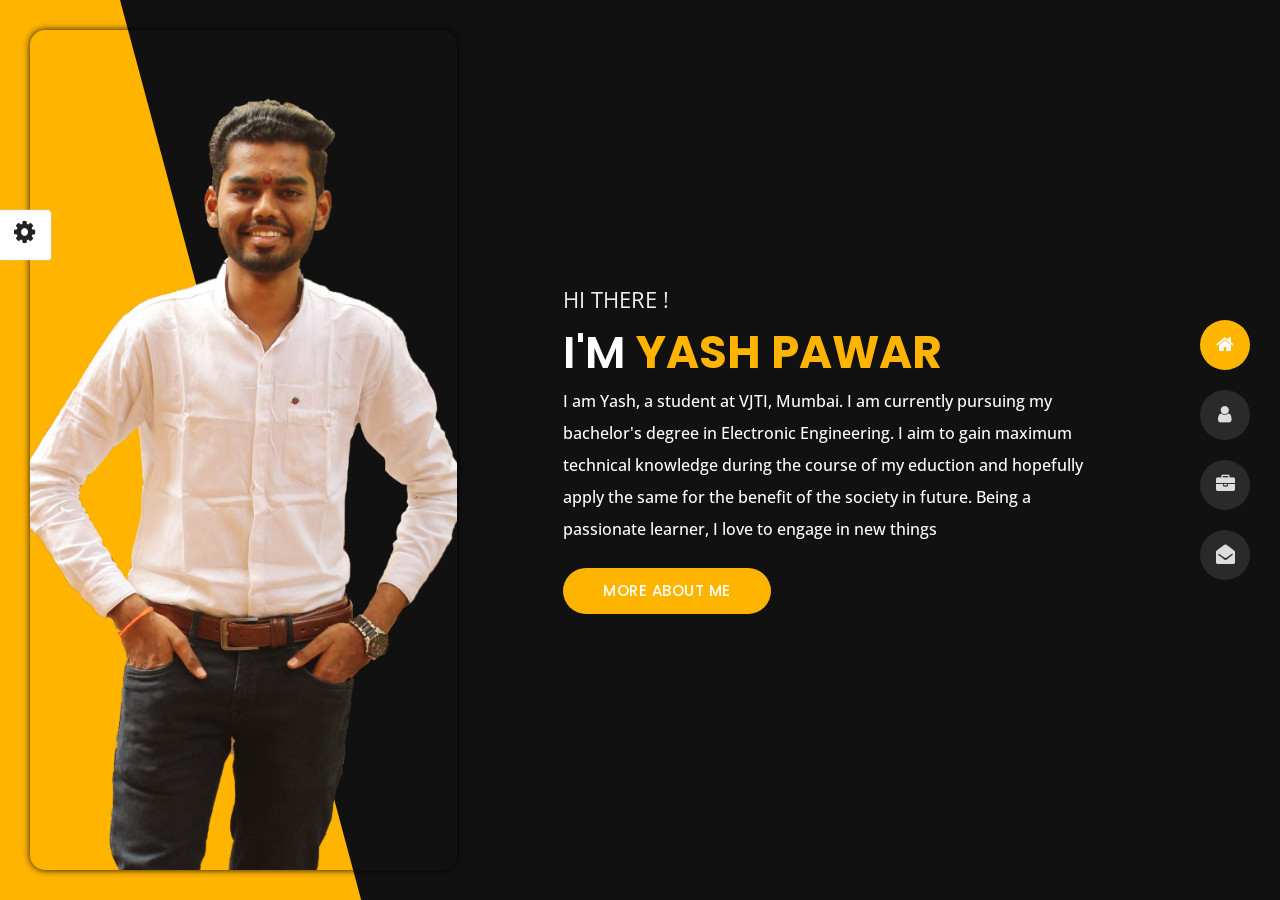
==== index.html @ 6b31e5dd "Portfolio files added" ====
﻿
<!DOCTYPE html>
<html lang="en">

<head>
    <meta charset="utf-8">
    <title>Yash Pawar - Porfollio</title>
    <meta name="viewport" content="width=device-width, initial-scale=1">
    <meta name="title"
        content="I am Yash, a student at VJTI, Mumbai. I am currently pursuing my bachelor's degree in Electronic Engineering. ">
    <meta name="description"
        content="A creative and resourceful Bachelor of Technology undergraduate at VJTI, Mumbai, aspiring for a position at a well-established firm. Aiming to secure an entry-level position in a reputable company where I can utilize my skills and gain maximum professional experience to pave the path for a future job opportunity.">
    <meta name="keywords"
        content="Yash Pawar, yash s pawar,yash sanjay pawar ,Developer, web developer , yspawar , yashspawar , yash ">
    <meta name="robots" content="index, follow">
    <meta http-equiv="Content-Type" content="text/html; charset=utf-8">
    <meta name="language" content="English">
    <meta name="author" content="Yash Sanjay Pawar">

    <!-- Favicons -->
    <link href="./img/fami.PNG" rel="icon">

    <!-- Template Google Fonts -->
    <link href="https://fonts.googleapis.com/css?family=Poppins:400,400i,500,500i,600,600i,700,700i,800,800i,900,900i"
        rel="stylesheet">
    <link href="https://fonts.googleapis.com/css?family=Open+Sans:300,400,400i,600,600i,700" rel="stylesheet">

    <!-- Template CSS Files -->
    <link href="css/bootstrap.min.css" rel="stylesheet">
    <link href="css/preloader.min.css" rel="stylesheet">
    <link href="css/circle.css" rel="stylesheet">
    <link href="css/font-awesome.min.css" rel="stylesheet">
    <link href="css/fm.revealator.jquery.min.css" rel="stylesheet">
    <link href="css/style.css" rel="stylesheet">

    <!-- CSS Skin File -->
    <link href="css/skins/yellow.css" rel="stylesheet">

    <!-- Live Style Switcher - demo only -->
    <link rel="alternate stylesheet" type="text/css" title="blue" href="css/skins/blue.css" />
    <link rel="alternate stylesheet" type="text/css" title="green" href="css/skins/green.css" />
    <link rel="alternate stylesheet" type="text/css" title="yellow" href="css/skins/yellow.css" />
    <link rel="alternate stylesheet" type="text/css" title="blueviolet" href="css/skins/blueviolet.css" />
    <link rel="alternate stylesheet" type="text/css" title="goldenrod" href="css/skins/goldenrod.css" />
    <link rel="alternate stylesheet" type="text/css" title="magenta" href="css/skins/magenta.css" />
    <link rel="alternate stylesheet" type="text/css" title="orange" href="css/skins/orange.css" />
    <link rel="alternate stylesheet" type="text/css" title="purple" href="css/skins/purple.css" />
    <link rel="alternate stylesheet" type="text/css" title="red" href="css/skins/red.css" />
    <link rel="alternate stylesheet" type="text/css" title="yellowgreen" href="css/skins/yellowgreen.css" />
    <link rel="stylesheet" type="text/css" href="css/styleswitcher.css" />

    <!-- Modernizr JS File -->
    <script src="js/modernizr.custom.js"></script>
</head>

<body class="home">
    <!-- Live Style Switcher Starts - demo only -->
    <div id="switcher" class="">
        <div class="content-switcher">
            <h4>STYLE SWITCHER</h4>
            <ul>
                <li>
                    <a href="#" onclick="setActiveStyleSheet('purple');" title="purple" class="color"><img
                            src="img/styleswitcher/purple.png" alt="purple" /></a>
                </li>
                <li>
                    <a href="#" onclick="setActiveStyleSheet('red');" title="red" class="color"><img
                            src="img/styleswitcher/red.png" alt="red" /></a>
                </li>
                <li>
                    <a href="#" onclick="setActiveStyleSheet('blueviolet');" title="blueviolet" class="color"><img
                            src="img/styleswitcher/blueviolet.png" alt="blueviolet" /></a>
                </li>
                <li>
                    <a href="#" onclick="setActiveStyleSheet('blue');" title="blue" class="color"><img
                            src="img/styleswitcher/blue.png" alt="blue" /></a>
                </li>
                <li>
                    <a href="#" onclick="setActiveStyleSheet('goldenrod');" title="goldenrod" class="color"><img
                            src="img/styleswitcher/goldenrod.png" alt="goldenrod" /></a>
                </li>
                <li>
                    <a href="#" onclick="setActiveStyleSheet('magenta');" title="magenta" class="color"><img
                            src="img/styleswitcher/magenta.png" alt="magenta" /></a>
                </li>
                <li>
                    <a href="#" onclick="setActiveStyleSheet('yellowgreen');" title="yellowgreen" class="color"><img
                            src="img/styleswitcher/yellowgreen.png" alt="yellowgreen" /></a>
                </li>
                <li>
                    <a href="#" onclick="setActiveStyleSheet('orange');" title="orange" class="color"><img
                            src="img/styleswitcher/orange.png" alt="orange" /></a>
                </li>
                <li>
                    <a href="#" onclick="setActiveStyleSheet('green');" title="green" class="color"><img
                            src="img/styleswitcher/green.png" alt="green" /></a>
                </li>
                <li>
                    <a href="#" onclick="setActiveStyleSheet('yellow');" title="yellow" class="color"><img
                            src="img/styleswitcher/yellow.png" alt="yellow" /></a>
                </li>
            </ul>
            <div id="hideSwitcher">&times;</div>
        </div>
    </div>
    <div id="showSwitcher" class="styleSecondColor"><i class="fa fa-cog fa-spin"></i></div>
    <!-- Live Style Switcher Ends - demo only -->
    <!-- Header Starts -->
    <header class="header" id="navbar-collapse-toggle">
        <!-- Fixed Navigation Starts -->
        <ul class="icon-menu d-none d-lg-block revealator-slideup revealator-once revealator-delay1">
            <li class="icon-box active">
                <i class="fa fa-home"></i>
                <a href="index.html">
                    <h2>Home</h2>
                </a>
            </li>
            <li class="icon-box">
                <i class="fa fa-user"></i>
                <a href="./html/about.html">
                    <h2>About</h2>
                </a>
            </li>
            <li class="icon-box">
                <i class="fa fa-briefcase"></i>
                <a href="./html/portfolio.html">
                    <h2>Portfolio</h2>
                </a>
            </li>
            <li class="icon-box">
                <i class="fa fa-envelope-open"></i>
                <a href="./html/contact.html">
                    <h2>Contact</h2>
                </a>
            </li>

        </ul>
        <!-- Fixed Navigation Ends -->
        <!-- Mobile Menu Starts -->
        <nav role="navigation" class="d-block d-lg-none">
            <div id="menuToggle">
                <input type="checkbox" />
                <span></span>
                <span></span>
                <span></span>
                <ul class="list-unstyled" id="menu">
                    <li class="active"><a href="index.html"><i class="fa fa-home"></i><span>Home</span></a></li>
                    <li><a href="./html/about.html"><i class="fa fa-user"></i><span>About</span></a></li>
                    <li><a href="./html/portfolio.html"><i class="fa fa-folder-open"></i><span>Portfolio</span></a></li>
                    <li><a href="/html/contact.html"><i class="fa fa-envelope-open"></i><span>Contact</span></a></li>
                </ul>
            </div>
        </nav>
        <!-- Mobile Menu Ends -->
    </header>
    <!-- Header Ends -->
    <!-- Main Content Starts -->
    <section
        class="container-fluid main-container container-home p-0 revealator-slideup revealator-once revealator-delay1">
        <div class="color-block d-none d-lg-block"></div>
        <div class="row home-details-container align-items-center">
            <div class="col-lg-4 bg position-fixed d-none d-lg-block"></div>
            <div class="col-12 col-lg-8 offset-lg-4 home-details text-left text-sm-center text-lg-left">
                <div>
                    <img src="img/img-mobile.png" class="img-fluid main-img-mobile d-none d-sm-block d-lg-none"
                        alt="my picture" />
                    <h6 class="text-uppercase open-sans-font mb-0 d-block d-sm-none d-lg-block">hi there !</h6>
                    <h1 class="text-uppercase poppins-font"><span>I'm</span> Yash Pawar</h1>
                    <p class="open-sans-font">I am Yash, a student at VJTI, Mumbai. I am currently pursuing my
                        bachelor's degree in Electronic Engineering. I aim to gain maximum technical knowledge during
                        the course of my eduction and hopefully apply the same for the benefit of the society in future.
                        Being a passionate learner, I love to engage in new things</p>
                    <a href="./html/about.html" class="btn btn-about">more about me</a>
                </div>
            </div>
        </div>
    </section>
    <!-- Main Content Ends -->

    <!-- Template JS Files -->
    <script src="js/jquery-3.5.0.min.js"></script>
    <script src="js/styleswitcher.js"></script>
    <script src="js/preloader.min.js"></script>
    <script src="js/fm.revealator.jquery.min.js"></script>
    <script src="js/imagesloaded.pkgd.min.js"></script>
    <script src="js/masonry.pkgd.min.js"></script>
    <script src="js/classie.js"></script>
    <script src="js/cbpGridGallery.js"></script>
    <script src="js/jquery.hoverdir.js"></script>
    <script src="js/popper.min.js"></script>
    <script src="js/bootstrap.js"></script>
    <script src="js/custom.js"></script>

</body>

</html>
---- css/preloader.min.css ----
.preloader{position:fixed;top:0;right:0;bottom:0;left:0;background-color:#111;transform-origin:bottom;z-index:111111}.preloader .black_wall{height:100%;background-color:#222;transform-origin:top;animation:preloader_slide 0.5s ease-in-out 0s 1 normal both}.preloader .loader{width:100%;height:3px;position:absolute;border-radius:2px;top:0;right:0;left:0;margin:auto;background-color:#FFC41F;transform-origin:left;animation:loader_running 3s ease-in-out 1s infinite normal both}.preloader.off{animation:preloader_slide 0.5s ease-in-out 0s 1 reverse both}@keyframes loader_running{0%{transform:scaleX(0);transform-origin:left}49%{transform:scaleX(1);transform-origin:left}50%{transform:scaleX(1);transform-origin:right}100%{transform-origin:right;transform:scaleX(0)}}@keyframes preloader_slide{from{transform:scaleY(0)}to{transform:scaleY(1)}}
---- css/circle.css ----
.rect-auto,
.c100.p51 .slice,
.c100.p52 .slice,
.c100.p53 .slice,
.c100.p54 .slice,
.c100.p55 .slice,
.c100.p56 .slice,
.c100.p57 .slice,
.c100.p58 .slice,
.c100.p59 .slice,
.c100.p60 .slice,
.c100.p61 .slice,
.c100.p62 .slice,
.c100.p63 .slice,
.c100.p64 .slice,
.c100.p65 .slice,
.c100.p66 .slice,
.c100.p67 .slice,
.c100.p68 .slice,
.c100.p69 .slice,
.c100.p70 .slice,
.c100.p71 .slice,
.c100.p72 .slice,
.c100.p73 .slice,
.c100.p74 .slice,
.c100.p75 .slice,
.c100.p76 .slice,
.c100.p77 .slice,
.c100.p78 .slice,
.c100.p79 .slice,
.c100.p80 .slice,
.c100.p81 .slice,
.c100.p82 .slice,
.c100.p83 .slice,
.c100.p84 .slice,
.c100.p85 .slice,
.c100.p86 .slice,
.c100.p87 .slice,
.c100.p88 .slice,
.c100.p89 .slice,
.c100.p90 .slice,
.c100.p91 .slice,
.c100.p92 .slice,
.c100.p93 .slice,
.c100.p94 .slice,
.c100.p95 .slice,
.c100.p96 .slice,
.c100.p97 .slice,
.c100.p98 .slice,
.c100.p99 .slice,
.c100.p100 .slice {
  clip: rect(auto, auto, auto, auto);
}
.pie,
.c100 .bar,
.c100.p51 .fill,
.c100.p52 .fill,
.c100.p53 .fill,
.c100.p54 .fill,
.c100.p55 .fill,
.c100.p56 .fill,
.c100.p57 .fill,
.c100.p58 .fill,
.c100.p59 .fill,
.c100.p60 .fill,
.c100.p61 .fill,
.c100.p62 .fill,
.c100.p63 .fill,
.c100.p64 .fill,
.c100.p65 .fill,
.c100.p66 .fill,
.c100.p67 .fill,
.c100.p68 .fill,
.c100.p69 .fill,
.c100.p70 .fill,
.c100.p71 .fill,
.c100.p72 .fill,
.c100.p73 .fill,
.c100.p74 .fill,
.c100.p75 .fill,
.c100.p76 .fill,
.c100.p77 .fill,
.c100.p78 .fill,
.c100.p79 .fill,
.c100.p80 .fill,
.c100.p81 .fill,
.c100.p82 .fill,
.c100.p83 .fill,
.c100.p84 .fill,
.c100.p85 .fill,
.c100.p86 .fill,
.c100.p87 .fill,
.c100.p88 .fill,
.c100.p89 .fill,
.c100.p90 .fill,
.c100.p91 .fill,
.c100.p92 .fill,
.c100.p93 .fill,
.c100.p94 .fill,
.c100.p95 .fill,
.c100.p96 .fill,
.c100.p97 .fill,
.c100.p98 .fill,
.c100.p99 .fill,
.c100.p100 .fill {
  position: absolute;
  border: 0.08em solid #307bbb;
  width: 0.84em;
  height: 0.84em;
  clip: rect(0em, 0.5em, 1em, 0em);
  border-radius: 50%;
  -webkit-transform: rotate(0deg);
  -moz-transform: rotate(0deg);
  -ms-transform: rotate(0deg);
  -o-transform: rotate(0deg);
  transform: rotate(0deg);
}
.pie-fill,
.c100.p51 .bar:after,
.c100.p51 .fill,
.c100.p52 .bar:after,
.c100.p52 .fill,
.c100.p53 .bar:after,
.c100.p53 .fill,
.c100.p54 .bar:after,
.c100.p54 .fill,
.c100.p55 .bar:after,
.c100.p55 .fill,
.c100.p56 .bar:after,
.c100.p56 .fill,
.c100.p57 .bar:after,
.c100.p57 .fill,
.c100.p58 .bar:after,
.c100.p58 .fill,
.c100.p59 .bar:after,
.c100.p59 .fill,
.c100.p60 .bar:after,
.c100.p60 .fill,
.c100.p61 .bar:after,
.c100.p61 .fill,
.c100.p62 .bar:after,
.c100.p62 .fill,
.c100.p63 .bar:after,
.c100.p63 .fill,
.c100.p64 .bar:after,
.c100.p64 .fill,
.c100.p65 .bar:after,
.c100.p65 .fill,
.c100.p66 .bar:after,
.c100.p66 .fill,
.c100.p67 .bar:after,
.c100.p67 .fill,
.c100.p68 .bar:after,
.c100.p68 .fill,
.c100.p69 .bar:after,
.c100.p69 .fill,
.c100.p70 .bar:after,
.c100.p70 .fill,
.c100.p71 .bar:after,
.c100.p71 .fill,
.c100.p72 .bar:after,
.c100.p72 .fill,
.c100.p73 .bar:after,
.c100.p73 .fill,
.c100.p74 .bar:after,
.c100.p74 .fill,
.c100.p75 .bar:after,
.c100.p75 .fill,
.c100.p76 .bar:after,
.c100.p76 .fill,
.c100.p77 .bar:after,
.c100.p77 .fill,
.c100.p78 .bar:after,
.c100.p78 .fill,
.c100.p79 .bar:after,
.c100.p79 .fill,
.c100.p80 .bar:after,
.c100.p80 .fill,
.c100.p81 .bar:after,
.c100.p81 .fill,
.c100.p82 .bar:after,
.c100.p82 .fill,
.c100.p83 .bar:after,
.c100.p83 .fill,
.c100.p84 .bar:after,
.c100.p84 .fill,
.c100.p85 .bar:after,
.c100.p85 .fill,
.c100.p86 .bar:after,
.c100.p86 .fill,
.c100.p87 .bar:after,
.c100.p87 .fill,
.c100.p88 .bar:after,
.c100.p88 .fill,
.c100.p89 .bar:after,
.c100.p89 .fill,
.c100.p90 .bar:after,
.c100.p90 .fill,
.c100.p91 .bar:after,
.c100.p91 .fill,
.c100.p92 .bar:after,
.c100.p92 .fill,
.c100.p93 .bar:after,
.c100.p93 .fill,
.c100.p94 .bar:after,
.c100.p94 .fill,
.c100.p95 .bar:after,
.c100.p95 .fill,
.c100.p96 .bar:after,
.c100.p96 .fill,
.c100.p97 .bar:after,
.c100.p97 .fill,
.c100.p98 .bar:after,
.c100.p98 .fill,
.c100.p99 .bar:after,
.c100.p99 .fill,
.c100.p100 .bar:after,
.c100.p100 .fill {
  -webkit-transform: rotate(180deg);
  -moz-transform: rotate(180deg);
  -ms-transform: rotate(180deg);
  -o-transform: rotate(180deg);
  transform: rotate(180deg);
}
.c100 {
  position: relative;
  font-size: 120px;
  width: 1em;
  height: 1em;
  border-radius: 50%;
  float: left;
  margin: 0 0.1em 0.1em 0;
  background-color: #cccccc;
}
.c100 *,
.c100 *:before,
.c100 *:after {
  -webkit-box-sizing: content-box;
  -moz-box-sizing: content-box;
  box-sizing: content-box;
}
.c100.center {
  float: none;
  margin: 0 auto;
}
.c100.big {
  font-size: 240px;
}
.c100.small {
  font-size: 80px;
}
.c100 > span {
  position: absolute;
  width: 100%;
  z-index: 1;
  left: 0;
  top: 0;
  width: 5em;
  line-height: 5em;
  font-size: 0.2em;
  color: #cccccc;
  display: block;
  text-align: center;
  white-space: nowrap;
  -webkit-transition-property: all;
  -moz-transition-property: all;
  -o-transition-property: all;
  transition-property: all;
  -webkit-transition-duration: 0.2s;
  -moz-transition-duration: 0.2s;
  -o-transition-duration: 0.2s;
  transition-duration: 0.2s;
  -webkit-transition-timing-function: ease-out;
  -moz-transition-timing-function: ease-out;
  -o-transition-timing-function: ease-out;
  transition-timing-function: ease-out;
}
.c100:after {
  position: absolute;
  top: 0.08em;
  left: 0.08em;
  display: block;
  content: " ";
  border-radius: 50%;
  background-color: #f5f5f5;
  width: 0.84em;
  height: 0.84em;
  -webkit-transition-property: all;
  -moz-transition-property: all;
  -o-transition-property: all;
  transition-property: all;
  -webkit-transition-duration: 0.2s;
  -moz-transition-duration: 0.2s;
  -o-transition-duration: 0.2s;
  transition-duration: 0.2s;
  -webkit-transition-timing-function: ease-in;
  -moz-transition-timing-function: ease-in;
  -o-transition-timing-function: ease-in;
  transition-timing-function: ease-in;
}
.c100 .slice {
  position: absolute;
  width: 1em;
  height: 1em;
  clip: rect(0em, 1em, 1em, 0.5em);
}
.c100.p1 .bar {
  -webkit-transform: rotate(3.6deg);
  -moz-transform: rotate(3.6deg);
  -ms-transform: rotate(3.6deg);
  -o-transform: rotate(3.6deg);
  transform: rotate(3.6deg);
}
.c100.p2 .bar {
  -webkit-transform: rotate(7.2deg);
  -moz-transform: rotate(7.2deg);
  -ms-transform: rotate(7.2deg);
  -o-transform: rotate(7.2deg);
  transform: rotate(7.2deg);
}
.c100.p3 .bar {
  -webkit-transform: rotate(10.8deg);
  -moz-transform: rotate(10.8deg);
  -ms-transform: rotate(10.8deg);
  -o-transform: rotate(10.8deg);
  transform: rotate(10.8deg);
}
.c100.p4 .bar {
  -webkit-transform: rotate(14.4deg);
  -moz-transform: rotate(14.4deg);
  -ms-transform: rotate(14.4deg);
  -o-transform: rotate(14.4deg);
  transform: rotate(14.4deg);
}
.c100.p5 .bar {
  -webkit-transform: rotate(18deg);
  -moz-transform: rotate(18deg);
  -ms-transform: rotate(18deg);
  -o-transform: rotate(18deg);
  transform: rotate(18deg);
}
.c100.p6 .bar {
  -webkit-transform: rotate(21.6deg);
  -moz-transform: rotate(21.6deg);
  -ms-transform: rotate(21.6deg);
  -o-transform: rotate(21.6deg);
  transform: rotate(21.6deg);
}
.c100.p7 .bar {
  -webkit-transform: rotate(25.2deg);
  -moz-transform: rotate(25.2deg);
  -ms-transform: rotate(25.2deg);
  -o-transform: rotate(25.2deg);
  transform: rotate(25.2deg);
}
.c100.p8 .bar {
  -webkit-transform: rotate(28.8deg);
  -moz-transform: rotate(28.8deg);
  -ms-transform: rotate(28.8deg);
  -o-transform: rotate(28.8deg);
  transform: rotate(28.8deg);
}
.c100.p9 .bar {
  -webkit-transform: rotate(32.4deg);
  -moz-transform: rotate(32.4deg);
  -ms-transform: rotate(32.4deg);
  -o-transform: rotate(32.4deg);
  transform: rotate(32.4deg);
}
.c100.p10 .bar {
  -webkit-transform: rotate(36deg);
  -moz-transform: rotate(36deg);
  -ms-transform: rotate(36deg);
  -o-transform: rotate(36deg);
  transform: rotate(36deg);
}
.c100.p11 .bar {
  -webkit-transform: rotate(39.6deg);
  -moz-transform: rotate(39.6deg);
  -ms-transform: rotate(39.6deg);
  -o-transform: rotate(39.6deg);
  transform: rotate(39.6deg);
}
.c100.p12 .bar {
  -webkit-transform: rotate(43.2deg);
  -moz-transform: rotate(43.2deg);
  -ms-transform: rotate(43.2deg);
  -o-transform: rotate(43.2deg);
  transform: rotate(43.2deg);
}
.c100.p13 .bar {
  -webkit-transform: rotate(46.800000000000004deg);
  -moz-transform: rotate(46.800000000000004deg);
  -ms-transform: rotate(46.800000000000004deg);
  -o-transform: rotate(46.800000000000004deg);
  transform: rotate(46.800000000000004deg);
}
.c100.p14 .bar {
  -webkit-transform: rotate(50.4deg);
  -moz-transform: rotate(50.4deg);
  -ms-transform: rotate(50.4deg);
  -o-transform: rotate(50.4deg);
  transform: rotate(50.4deg);
}
.c100.p15 .bar {
  -webkit-transform: rotate(54deg);
  -moz-transform: rotate(54deg);
  -ms-transform: rotate(54deg);
  -o-transform: rotate(54deg);
  transform: rotate(54deg);
}
.c100.p16 .bar {
  -webkit-transform: rotate(57.6deg);
  -moz-transform: rotate(57.6deg);
  -ms-transform: rotate(57.6deg);
  -o-transform: rotate(57.6deg);
  transform: rotate(57.6deg);
}
.c100.p17 .bar {
  -webkit-transform: rotate(61.2deg);
  -moz-transform: rotate(61.2deg);
  -ms-transform: rotate(61.2deg);
  -o-transform: rotate(61.2deg);
  transform: rotate(61.2deg);
}
.c100.p18 .bar {
  -webkit-transform: rotate(64.8deg);
  -moz-transform: rotate(64.8deg);
  -ms-transform: rotate(64.8deg);
  -o-transform: rotate(64.8deg);
  transform: rotate(64.8deg);
}
.c100.p19 .bar {
  -webkit-transform: rotate(68.4deg);
  -moz-transform: rotate(68.4deg);
  -ms-transform: rotate(68.4deg);
  -o-transform: rotate(68.4deg);
  transform: rotate(68.4deg);
}
.c100.p20 .bar {
  -webkit-transform: rotate(72deg);
  -moz-transform: rotate(72deg);
  -ms-transform: rotate(72deg);
  -o-transform: rotate(72deg);
  transform: rotate(72deg);
}
.c100.p21 .bar {
  -webkit-transform: rotate(75.60000000000001deg);
  -moz-transform: rotate(75.60000000000001deg);
  -ms-transform: rotate(75.60000000000001deg);
  -o-transform: rotate(75.60000000000001deg);
  transform: rotate(75.60000000000001deg);
}
.c100.p22 .bar {
  -webkit-transform: rotate(79.2deg);
  -moz-transform: rotate(79.2deg);
  -ms-transform: rotate(79.2deg);
  -o-transform: rotate(79.2deg);
  transform: rotate(79.2deg);
}
.c100.p23 .bar {
  -webkit-transform: rotate(82.8deg);
  -moz-transform: rotate(82.8deg);
  -ms-transform: rotate(82.8deg);
  -o-transform: rotate(82.8deg);
  transform: rotate(82.8deg);
}
.c100.p24 .bar {
  -webkit-transform: rotate(86.4deg);
  -moz-transform: rotate(86.4deg);
  -ms-transform: rotate(86.4deg);
  -o-transform: rotate(86.4deg);
  transform: rotate(86.4deg);
}
.c100.p25 .bar {
  -webkit-transform: rotate(90deg);
  -moz-transform: rotate(90deg);
  -ms-transform: rotate(90deg);
  -o-transform: rotate(90deg);
  transform: rotate(90deg);
}
.c100.p26 .bar {
  -webkit-transform: rotate(93.60000000000001deg);
  -moz-transform: rotate(93.60000000000001deg);
  -ms-transform: rotate(93.60000000000001deg);
  -o-transform: rotate(93.60000000000001deg);
  transform: rotate(93.60000000000001deg);
}
.c100.p27 .bar {
  -webkit-transform: rotate(97.2deg);
  -moz-transform: rotate(97.2deg);
  -ms-transform: rotate(97.2deg);
  -o-transform: rotate(97.2deg);
  transform: rotate(97.2deg);
}
.c100.p28 .bar {
  -webkit-transform: rotate(100.8deg);
  -moz-transform: rotate(100.8deg);
  -ms-transform: rotate(100.8deg);
  -o-transform: rotate(100.8deg);
  transform: rotate(100.8deg);
}
.c100.p29 .bar {
  -webkit-transform: rotate(104.4deg);
  -moz-transform: rotate(104.4deg);
  -ms-transform: rotate(104.4deg);
  -o-transform: rotate(104.4deg);
  transform: rotate(104.4deg);
}
.c100.p30 .bar {
  -webkit-transform: rotate(108deg);
  -moz-transform: rotate(108deg);
  -ms-transform: rotate(108deg);
  -o-transform: rotate(108deg);
  transform: rotate(108deg);
}
.c100.p31 .bar {
  -webkit-transform: rotate(111.60000000000001deg);
  -moz-transform: rotate(111.60000000000001deg);
  -ms-transform: rotate(111.60000000000001deg);
  -o-transform: rotate(111.60000000000001deg);
  transform: rotate(111.60000000000001deg);
}
.c100.p32 .bar {
  -webkit-transform: rotate(115.2deg);
  -moz-transform: rotate(115.2deg);
  -ms-transform: rotate(115.2deg);
  -o-transform: rotate(115.2deg);
  transform: rotate(115.2deg);
}
.c100.p33 .bar {
  -webkit-transform: rotate(118.8deg);
  -moz-transform: rotate(118.8deg);
  -ms-transform: rotate(118.8deg);
  -o-transform: rotate(118.8deg);
  transform: rotate(118.8deg);
}
.c100.p34 .bar {
  -webkit-transform: rotate(122.4deg);
  -moz-transform: rotate(122.4deg);
  -ms-transform: rotate(122.4deg);
  -o-transform: rotate(122.4deg);
  transform: rotate(122.4deg);
}
.c100.p35 .bar {
  -webkit-transform: rotate(126deg);
  -moz-transform: rotate(126deg);
  -ms-transform: rotate(126deg);
  -o-transform: rotate(126deg);
  transform: rotate(126deg);
}
.c100.p36 .bar {
  -webkit-transform: rotate(129.6deg);
  -moz-transform: rotate(129.6deg);
  -ms-transform: rotate(129.6deg);
  -o-transform: rotate(129.6deg);
  transform: rotate(129.6deg);
}
.c100.p37 .bar {
  -webkit-transform: rotate(133.20000000000002deg);
  -moz-transform: rotate(133.20000000000002deg);
  -ms-transform: rotate(133.20000000000002deg);
  -o-transform: rotate(133.20000000000002deg);
  transform: rotate(133.20000000000002deg);
}
.c100.p38 .bar {
  -webkit-transform: rotate(136.8deg);
  -moz-transform: rotate(136.8deg);
  -ms-transform: rotate(136.8deg);
  -o-transform: rotate(136.8deg);
  transform: rotate(136.8deg);
}
.c100.p39 .bar {
  -webkit-transform: rotate(140.4deg);
  -moz-transform: rotate(140.4deg);
  -ms-transform: rotate(140.4deg);
  -o-transform: rotate(140.4deg);
  transform: rotate(140.4deg);
}
.c100.p40 .bar {
  -webkit-transform: rotate(144deg);
  -moz-transform: rotate(144deg);
  -ms-transform: rotate(144deg);
  -o-transform: rotate(144deg);
  transform: rotate(144deg);
}
.c100.p41 .bar {
  -webkit-transform: rotate(147.6deg);
  -moz-transform: rotate(147.6deg);
  -ms-transform: rotate(147.6deg);
  -o-transform: rotate(147.6deg);
  transform: rotate(147.6deg);
}
.c100.p42 .bar {
  -webkit-transform: rotate(151.20000000000002deg);
  -moz-transform: rotate(151.20000000000002deg);
  -ms-transform: rotate(151.20000000000002deg);
  -o-transform: rotate(151.20000000000002deg);
  transform: rotate(151.20000000000002deg);
}
.c100.p43 .bar {
  -webkit-transform: rotate(154.8deg);
  -moz-transform: rotate(154.8deg);
  -ms-transform: rotate(154.8deg);
  -o-transform: rotate(154.8deg);
  transform: rotate(154.8deg);
}
.c100.p44 .bar {
  -webkit-transform: rotate(158.4deg);
  -moz-transform: rotate(158.4deg);
  -ms-transform: rotate(158.4deg);
  -o-transform: rotate(158.4deg);
  transform: rotate(158.4deg);
}
.c100.p45 .bar {
  -webkit-transform: rotate(162deg);
  -moz-transform: rotate(162deg);
  -ms-transform: rotate(162deg);
  -o-transform: rotate(162deg);
  transform: rotate(162deg);
}
.c100.p46 .bar {
  -webkit-transform: rotate(165.6deg);
  -moz-transform: rotate(165.6deg);
  -ms-transform: rotate(165.6deg);
  -o-transform: rotate(165.6deg);
  transform: rotate(165.6deg);
}
.c100.p47 .bar {
  -webkit-transform: rotate(169.20000000000002deg);
  -moz-transform: rotate(169.20000000000002deg);
  -ms-transform: rotate(169.20000000000002deg);
  -o-transform: rotate(169.20000000000002deg);
  transform: rotate(169.20000000000002deg);
}
.c100.p48 .bar {
  -webkit-transform: rotate(172.8deg);
  -moz-transform: rotate(172.8deg);
  -ms-transform: rotate(172.8deg);
  -o-transform: rotate(172.8deg);
  transform: rotate(172.8deg);
}
.c100.p49 .bar {
  -webkit-transform: rotate(176.4deg);
  -moz-transform: rotate(176.4deg);
  -ms-transform: rotate(176.4deg);
  -o-transform: rotate(176.4deg);
  transform: rotate(176.4deg);
}
.c100.p50 .bar {
  -webkit-transform: rotate(180deg);
  -moz-transform: rotate(180deg);
  -ms-transform: rotate(180deg);
  -o-transform: rotate(180deg);
  transform: rotate(180deg);
}
.c100.p51 .bar {
  -webkit-transform: rotate(183.6deg);
  -moz-transform: rotate(183.6deg);
  -ms-transform: rotate(183.6deg);
  -o-transform: rotate(183.6deg);
  transform: rotate(183.6deg);
}
.c100.p52 .bar {
  -webkit-transform: rotate(187.20000000000002deg);
  -moz-transform: rotate(187.20000000000002deg);
  -ms-transform: rotate(187.20000000000002deg);
  -o-transform: rotate(187.20000000000002deg);
  transform: rotate(187.20000000000002deg);
}
.c100.p53 .bar {
  -webkit-transform: rotate(190.8deg);
  -moz-transform: rotate(190.8deg);
  -ms-transform: rotate(190.8deg);
  -o-transform: rotate(190.8deg);
  transform: rotate(190.8deg);
}
.c100.p54 .bar {
  -webkit-transform: rotate(194.4deg);
  -moz-transform: rotate(194.4deg);
  -ms-transform: rotate(194.4deg);
  -o-transform: rotate(194.4deg);
  transform: rotate(194.4deg);
}
.c100.p55 .bar {
  -webkit-transform: rotate(198deg);
  -moz-transform: rotate(198deg);
  -ms-transform: rotate(198deg);
  -o-transform: rotate(198deg);
  transform: rotate(198deg);
}
.c100.p56 .bar {
  -webkit-transform: rotate(201.6deg);
  -moz-transform: rotate(201.6deg);
  -ms-transform: rotate(201.6deg);
  -o-transform: rotate(201.6deg);
  transform: rotate(201.6deg);
}
.c100.p57 .bar {
  -webkit-transform: rotate(205.20000000000002deg);
  -moz-transform: rotate(205.20000000000002deg);
  -ms-transform: rotate(205.20000000000002deg);
  -o-transform: rotate(205.20000000000002deg);
  transform: rotate(205.20000000000002deg);
}
.c100.p58 .bar {
  -webkit-transform: rotate(208.8deg);
  -moz-transform: rotate(208.8deg);
  -ms-transform: rotate(208.8deg);
  -o-transform: rotate(208.8deg);
  transform: rotate(208.8deg);
}
.c100.p59 .bar {
  -webkit-transform: rotate(212.4deg);
  -moz-transform: rotate(212.4deg);
  -ms-transform: rotate(212.4deg);
  -o-transform: rotate(212.4deg);
  transform: rotate(212.4deg);
}
.c100.p60 .bar {
  -webkit-transform: rotate(216deg);
  -moz-transform: rotate(216deg);
  -ms-transform: rotate(216deg);
  -o-transform: rotate(216deg);
  transform: rotate(216deg);
}
.c100.p61 .bar {
  -webkit-transform: rotate(219.6deg);
  -moz-transform: rotate(219.6deg);
  -ms-transform: rotate(219.6deg);
  -o-transform: rotate(219.6deg);
  transform: rotate(219.6deg);
}
.c100.p62 .bar {
  -webkit-transform: rotate(223.20000000000002deg);
  -moz-transform: rotate(223.20000000000002deg);
  -ms-transform: rotate(223.20000000000002deg);
  -o-transform: rotate(223.20000000000002deg);
  transform: rotate(223.20000000000002deg);
}
.c100.p63 .bar {
  -webkit-transform: rotate(226.8deg);
  -moz-transform: rotate(226.8deg);
  -ms-transform: rotate(226.8deg);
  -o-transform: rotate(226.8deg);
  transform: rotate(226.8deg);
}
.c100.p64 .bar {
  -webkit-transform: rotate(230.4deg);
  -moz-transform: rotate(230.4deg);
  -ms-transform: rotate(230.4deg);
  -o-transform: rotate(230.4deg);
  transform: rotate(230.4deg);
}
.c100.p65 .bar {
  -webkit-transform: rotate(234deg);
  -moz-transform: rotate(234deg);
  -ms-transform: rotate(234deg);
  -o-transform: rotate(234deg);
  transform: rotate(234deg);
}
.c100.p66 .bar {
  -webkit-transform: rotate(237.6deg);
  -moz-transform: rotate(237.6deg);
  -ms-transform: rotate(237.6deg);
  -o-transform: rotate(237.6deg);
  transform: rotate(237.6deg);
}
.c100.p67 .bar {
  -webkit-transform: rotate(241.20000000000002deg);
  -moz-transform: rotate(241.20000000000002deg);
  -ms-transform: rotate(241.20000000000002deg);
  -o-transform: rotate(241.20000000000002deg);
  transform: rotate(241.20000000000002deg);
}
.c100.p68 .bar {
  -webkit-transform: rotate(244.8deg);
  -moz-transform: rotate(244.8deg);
  -ms-transform: rotate(244.8deg);
  -o-transform: rotate(244.8deg);
  transform: rotate(244.8deg);
}
.c100.p69 .bar {
  -webkit-transform: rotate(248.4deg);
  -moz-transform: rotate(248.4deg);
  -ms-transform: rotate(248.4deg);
  -o-transform: rotate(248.4deg);
  transform: rotate(248.4deg);
}
.c100.p70 .bar {
  -webkit-transform: rotate(252deg);
  -moz-transform: rotate(252deg);
  -ms-transform: rotate(252deg);
  -o-transform: rotate(252deg);
  transform: rotate(252deg);
}
.c100.p71 .bar {
  -webkit-transform: rotate(255.6deg);
  -moz-transform: rotate(255.6deg);
  -ms-transform: rotate(255.6deg);
  -o-transform: rotate(255.6deg);
  transform: rotate(255.6deg);
}
.c100.p72 .bar {
  -webkit-transform: rotate(259.2deg);
  -moz-transform: rotate(259.2deg);
  -ms-transform: rotate(259.2deg);
  -o-transform: rotate(259.2deg);
  transform: rotate(259.2deg);
}
.c100.p73 .bar {
  -webkit-transform: rotate(262.8deg);
  -moz-transform: rotate(262.8deg);
  -ms-transform: rotate(262.8deg);
  -o-transform: rotate(262.8deg);
  transform: rotate(262.8deg);
}
.c100.p74 .bar {
  -webkit-transform: rotate(266.40000000000003deg);
  -moz-transform: rotate(266.40000000000003deg);
  -ms-transform: rotate(266.40000000000003deg);
  -o-transform: rotate(266.40000000000003deg);
  transform: rotate(266.40000000000003deg);
}
.c100.p75 .bar {
  -webkit-transform: rotate(270deg);
  -moz-transform: rotate(270deg);
  -ms-transform: rotate(270deg);
  -o-transform: rotate(270deg);
  transform: rotate(270deg);
}
.c100.p76 .bar {
  -webkit-transform: rotate(273.6deg);
  -moz-transform: rotate(273.6deg);
  -ms-transform: rotate(273.6deg);
  -o-transform: rotate(273.6deg);
  transform: rotate(273.6deg);
}
.c100.p77 .bar {
  -webkit-transform: rotate(277.2deg);
  -moz-transform: rotate(277.2deg);
  -ms-transform: rotate(277.2deg);
  -o-transform: rotate(277.2deg);
  transform: rotate(277.2deg);
}
.c100.p78 .bar {
  -webkit-transform: rotate(280.8deg);
  -moz-transform: rotate(280.8deg);
  -ms-transform: rotate(280.8deg);
  -o-transform: rotate(280.8deg);
  transform: rotate(280.8deg);
}
.c100.p79 .bar {
  -webkit-transform: rotate(284.40000000000003deg);
  -moz-transform: rotate(284.40000000000003deg);
  -ms-transform: rotate(284.40000000000003deg);
  -o-transform: rotate(284.40000000000003deg);
  transform: rotate(284.40000000000003deg);
}
.c100.p80 .bar {
  -webkit-transform: rotate(288deg);
  -moz-transform: rotate(288deg);
  -ms-transform: rotate(288deg);
  -o-transform: rotate(288deg);
  transform: rotate(288deg);
}
.c100.p81 .bar {
  -webkit-transform: rotate(291.6deg);
  -moz-transform: rotate(291.6deg);
  -ms-transform: rotate(291.6deg);
  -o-transform: rotate(291.6deg);
  transform: rotate(291.6deg);
}
.c100.p82 .bar {
  -webkit-transform: rotate(295.2deg);
  -moz-transform: rotate(295.2deg);
  -ms-transform: rotate(295.2deg);
  -o-transform: rotate(295.2deg);
  transform: rotate(295.2deg);
}
.c100.p83 .bar {
  -webkit-transform: rotate(298.8deg);
  -moz-transform: rotate(298.8deg);
  -ms-transform: rotate(298.8deg);
  -o-transform: rotate(298.8deg);
  transform: rotate(298.8deg);
}
.c100.p84 .bar {
  -webkit-transform: rotate(302.40000000000003deg);
  -moz-transform: rotate(302.40000000000003deg);
  -ms-transform: rotate(302.40000000000003deg);
  -o-transform: rotate(302.40000000000003deg);
  transform: rotate(302.40000000000003deg);
}
.c100.p85 .bar {
  -webkit-transform: rotate(306deg);
  -moz-transform: rotate(306deg);
  -ms-transform: rotate(306deg);
  -o-transform: rotate(306deg);
  transform: rotate(306deg);
}
.c100.p86 .bar {
  -webkit-transform: rotate(309.6deg);
  -moz-transform: rotate(309.6deg);
  -ms-transform: rotate(309.6deg);
  -o-transform: rotate(309.6deg);
  transform: rotate(309.6deg);
}
.c100.p87 .bar {
  -webkit-transform: rotate(313.2deg);
  -moz-transform: rotate(313.2deg);
  -ms-transform: rotate(313.2deg);
  -o-transform: rotate(313.2deg);
  transform: rotate(313.2deg);
}
.c100.p88 .bar {
  -webkit-transform: rotate(316.8deg);
  -moz-transform: rotate(316.8deg);
  -ms-transform: rotate(316.8deg);
  -o-transform: rotate(316.8deg);
  transform: rotate(316.8deg);
}
.c100.p89 .bar {
  -webkit-transform: rotate(320.40000000000003deg);
  -moz-transform: rotate(320.40000000000003deg);
  -ms-transform: rotate(320.40000000000003deg);
  -o-transform: rotate(320.40000000000003deg);
  transform: rotate(320.40000000000003deg);
}
.c100.p90 .bar {
  -webkit-transform: rotate(324deg);
  -moz-transform: rotate(324deg);
  -ms-transform: rotate(324deg);
  -o-transform: rotate(324deg);
  transform: rotate(324deg);
}
.c100.p91 .bar {
  -webkit-transform: rotate(327.6deg);
  -moz-transform: rotate(327.6deg);
  -ms-transform: rotate(327.6deg);
  -o-transform: rotate(327.6deg);
  transform: rotate(327.6deg);
}
.c100.p92 .bar {
  -webkit-transform: rotate(331.2deg);
  -moz-transform: rotate(331.2deg);
  -ms-transform: rotate(331.2deg);
  -o-transform: rotate(331.2deg);
  transform: rotate(331.2deg);
}
.c100.p93 .bar {
  -webkit-transform: rotate(334.8deg);
  -moz-transform: rotate(334.8deg);
  -ms-transform: rotate(334.8deg);
  -o-transform: rotate(334.8deg);
  transform: rotate(334.8deg);
}
.c100.p94 .bar {
  -webkit-transform: rotate(338.40000000000003deg);
  -moz-transform: rotate(338.40000000000003deg);
  -ms-transform: rotate(338.40000000000003deg);
  -o-transform: rotate(338.40000000000003deg);
  transform: rotate(338.40000000000003deg);
}
.c100.p95 .bar {
  -webkit-transform: rotate(342deg);
  -moz-transform: rotate(342deg);
  -ms-transform: rotate(342deg);
  -o-transform: rotate(342deg);
  transform: rotate(342deg);
}
.c100.p96 .bar {
  -webkit-transform: rotate(345.6deg);
  -moz-transform: rotate(345.6deg);
  -ms-transform: rotate(345.6deg);
  -o-transform: rotate(345.6deg);
  transform: rotate(345.6deg);
}
.c100.p97 .bar {
  -webkit-transform: rotate(349.2deg);
  -moz-transform: rotate(349.2deg);
  -ms-transform: rotate(349.2deg);
  -o-transform: rotate(349.2deg);
  transform: rotate(349.2deg);
}
.c100.p98 .bar {
  -webkit-transform: rotate(352.8deg);
  -moz-transform: rotate(352.8deg);
  -ms-transform: rotate(352.8deg);
  -o-transform: rotate(352.8deg);
  transform: rotate(352.8deg);
}
.c100.p99 .bar {
  -webkit-transform: rotate(356.40000000000003deg);
  -moz-transform: rotate(356.40000000000003deg);
  -ms-transform: rotate(356.40000000000003deg);
  -o-transform: rotate(356.40000000000003deg);
  transform: rotate(356.40000000000003deg);
}
.c100.p100 .bar {
  -webkit-transform: rotate(360deg);
  -moz-transform: rotate(360deg);
  -ms-transform: rotate(360deg);
  -o-transform: rotate(360deg);
  transform: rotate(360deg);
}
.c100:hover {
  cursor: default;
}

.c100.dark {
  background-color: #777777;
}
.c100.dark .bar,
.c100.dark .fill {
  border-color: #c6ff00 !important;
}
.c100.dark > span {
  color: #777777;
}
.c100.dark:after {
  background-color: #666666;
}
.c100.dark:hover > span {
  color: #c6ff00;
}
.c100.green .bar,
.c100.green .fill {
  border-color: #4db53c !important;
}
.c100.green:hover > span {
  color: #4db53c;
}
.c100.green.dark .bar,
.c100.green.dark .fill {
  border-color: #5fd400 !important;
}
.c100.green.dark:hover > span {
  color: #5fd400;
}
.c100.orange .bar,
.c100.orange .fill {
  border-color: #dd9d22 !important;
}
.c100.orange:hover > span {
  color: #dd9d22;
}
.c100.orange.dark .bar,
.c100.orange.dark .fill {
  border-color: #e08833 !important;
}
.c100.orange.dark:hover > span {
  color: #e08833;
}
---- css/style.css ----
/*
Template Name: Tunis - Personal Portfolio
Author: celtano
Author URI: http://themeforest.net/user/celtano
Description: Tunis - Personal Portfolio
Version: 1.0
*/

/*------------------------------------------------------------------
[Table of contents]
	+ General
	    - Miscellaneous
		- Light Body
		- Buttons
		- Page Title
	+ Header
		- Desktop Navigation
		- Mobile Navigation
	+ Pages
		- Homepage
		+ About
		    - Personal Info List
			- Box Stats
			- Resume
			- Skills
		+ Portfolio
		    - Grid
		    + Slideshow
                - Embedded Videos
                - Carousel
                - Navigation
        + Contact
            - Left Side
            - Contact Form
		+ Blog
            - Latest Posts
            - Pagination
	- Responsive Design Styles
-------------------------------------------------------------------*/

/* [ GENERAL ] */
/*================================================== */

/*** Miscellaneous ***/

html {
  overflow-x: hidden;
  height: 100%;
}

body {
  font-family: 'Poppins', sans-serif;
  font-size: 15px;
  color: #fff;
  font-weight: 500;
  line-height: 1.6;
  position: relative;
  background-size: cover;
  background-position: center;
  height: 100%;
  width: 100%;
  background-color: #111;
}

.poppins-font {
  font-family: 'Poppins', sans-serif;
}

.open-sans-font {
  font-family: 'Open Sans', sans-serif;
}

hr.separator {
  border-top: 1px solid #252525;
  margin: 70px auto 55px;
  max-width: 40%;
}

.ft-wt-600 {
  font-weight: 600;
}

.mb-30 {
  margin-bottom: 30px;
}

.no-transform {
  transform: none !important;
}

.custom-title {
  padding-bottom: 22px;
  font-size: 26px;
}

/*** Light Body ***/

body.light {
  color: #666;
  background-color: #fff;
}

body.home.light .home-details h1 span {
  color: #666;
}

body.home.light .home-details h6 {
  color: #777;
}

body.home.light .bg {
  background-image: url(../img/light.jpg);
  background-size: cover;
  background-repeat: no-repeat;
  background-position: top;
  box-shadow: 0 0 7px rgba(0,0,0,.3);
}

body.light .preloader .black_wall {
  background-color: #eee;
}

body.light .preloader {
  background-color: #fff;
}

body.light .title-section h1 {
  color: #666;
}

body.light .title-bg {
  color: rgba(30, 37, 48, 0.07);
}

body.light.about .box-stats {
  border: 1px solid #ddd;
}

body.light.about .c100,
body.light.about .resume-box .time {
  background-color: #eee;
}

body.light.about .resume-box .time,
body.light.about .resume-box p {
  color: #666;
}

body.light.about .resume-box .place:before {
  background-color: #666;
}

body.light.about  .resume-box li:after {
  border-left: 1px solid #ddd;
}

body.light.about .c100 > span {
  color: #666;
}

body.light.about .c100:after {
  background-color: #fff;
}

body.light.portfolio .slideshow figure {
  background-color: #fff;
}

body.light.portfolio .slideshow ul > li:after {
  background: rgba(255,255,255,0.77);
}

body.light.portfolio .slideshow {
  background: rgba(0,0,0,0.7);
}

body.light.contact .contactform input[type=text],
body.light.contact .contactform input[type=email],
body.light.contact .contactform textarea {
  background-color: #fff;
  border: 1px solid #ddd;
  color: #666;
}

body.light.contact  ul.social li a {
  color: #666;
  background: #eee;
}

body.light.contact  ul.social li a:hover {
  color: #fff;
}

body.light.blog .post-content {
  background-color: #f2f2f2;
}

body.light.blog .post-content .entry-header h3 a {
  color: #666;
}

body.light.blog .page-link {
  color: #666;
  background-color: #eee;
  border: 1px solid #eee;
}

body.light.blog-post .meta {
  color: #888;
}

body.light.blog .page-item.active .page-link {
  color: #fff;
}

body.light hr.separator {
  border-top: 1px solid #ddd;
}

@media (min-width: 992px) {
  body.light .header ul.icon-menu li.icon-box {
    background-color: #eee;
  }

  body.light .header ul.icon-menu li.icon-box i {
    color: #666;
  }

  body.light .header ul.icon-menu li.icon-box.active,
  body.light .header ul.icon-menu li.icon-box:hover,
  body.light .header ul.icon-menu li.icon-box.active i,
  body.light .header ul.icon-menu li.icon-box:hover i {
    color: #fff;
  }
}

@media (max-width: 991px) {

  body.light .main-img-mobile {
    border: 4px solid #eee;
  }

  body.light #menuToggle {
    border: 1px solid #ddd;
  }

  body.light #menuToggle,
  body.light #menu {
    background: #eee;
  }

  body.light #menuToggle > span,
  body.light #menuToggle input:checked ~ span {
    background: #666;
  }

  body.light #menu li a {
    color: #666;
  }

  body.light #menu li:after {
    background: #ddd;
  }

  body.light.portfolio .slideshow nav {
    background: #eee;
    border-bottom: 1px solid #ddd;
  }

  body.light.portfolio .slideshow nav span img {
    display: none;
  }

  body.light.portfolio .slideshow nav span.nav-next {
    background-image: url("../img/projects/navigation/right-arrow.png");
    background-size: cover;
  }

  body.light.portfolio .slideshow nav span.nav-prev {
    background-image: url("../img/projects/navigation/left-arrow.png");
    background-size: cover;
  }

  body.light.portfolio .slideshow nav span.nav-close {
    background-image: url("../img/projects/navigation/close-button.png");
    background-size: cover;
  }

  body.light.portfolio .slideshow nav span.nav-next,
  body.light.portfolio .slideshow nav span.nav-prev {
    top: 51px;
  }

  body.light.portfolio .slideshow {
    background: #fff;
  }
}

@media (max-width: 576px) {
  body.light .title-section {
    background: #eee;
    border-bottom: 1px solid #ddd;
  }

  body.light #menuToggle {
    border: 0;
  }

  body.light.portfolio .slideshow nav span.nav-next,
  body.light.portfolio .slideshow nav span.nav-prev {
    top: 31px;
  }
}
/*** Buttons ***/
.btn {
  box-shadow: none !important;
  border-radius: 26px;
  font-weight: 500;
  height: 46px;
  line-height: 46px;
  font-size: 15px;
  text-transform: uppercase;
  color: #fff;
  padding: 0 40px;
  outline: none !important;
  overflow: hidden;
  display: inline-block;
  position: relative;
  font-family: 'Poppins', sans-serif;
  letter-spacing: .5px;
  border: 0;
}

.btn,
.btn:hover,
.btn:focus {
  color: #fff;
  text-decoration: none;
}

/*** Page Title ***/

.title-section {
  margin: 0 auto;
  width: 100%;
  position: relative;
  padding: 80px 0;
}

.title-section h1 {
  font-size: 56px;
  font-weight: 900;
  color: #fff;
  text-transform: uppercase;
  margin: 0;
}

.title-bg {
  font-size: 110px;
  left: 0;
  letter-spacing: 10px;
  line-height: 0.7;
  position: absolute;
  right: 0;
  top: 50%;
  text-transform: uppercase;
  font-weight: 800;
  -webkit-transform: translateY(-50%);
  -moz-transform: translateY(-50%);
  -ms-transform: translateY(-50%);
  -o-transform: translateY(-50%);
  transform: translateY(-50%);
  color: rgba(255, 255, 255, 0.07);
}

/* [ HEADER ] */
/*================================================== */

/*** Desktop Navigation ***/

@media (min-width: 992px) {

  /*** Navigation ***/

  .header {
    position: fixed;
    right: 30px;
    bottom: 0;
    z-index: 3;
    display: flex;
    align-items: center;
    height: calc(100vh - 200px);
    top: 100px;
    opacity: 1;
    transition: opacity 0.3s;
    -webkit-transition: opacity 0.3s;
  }

  .header.hide-header {
    z-index: 0 !important;
    opacity: 0;
  }

  .header ul.icon-menu {
    margin: 0;
    padding: 0;
  }

  .header ul.icon-menu li.icon-box {
    width: 50px;
    height: 50px;
    list-style: none;
    position: relative;
    display: flex;
    align-items: center;
    transition: .3s;
    margin: 20px 0;
    border-radius: 50%;
    background: #2b2a2a;
  }

  .header ul.icon-menu li.icon-box i {
    color: #ddd;
    font-size: 19px;
    transition: .3s;
  }

  .header ul.icon-menu li.icon-box.active,
  .header ul.icon-menu li.icon-box:hover,
  .header ul.icon-menu li.icon-box.active i,
  .header ul.icon-menu li.icon-box:hover i {
    color: #fff;
  }

  .header .icon-box h2 {
    font-size: 15px;
    font-weight: 500;
  }

  .header .icon-box a {
    display: block;
    padding: 0;
    width: 50px;
    height: 50px;
  }

  .header .icon-box i.fa {
    position: absolute;
    pointer-events: none;
  }

  .header .icon-menu i {
    left: 0;
    right: 0;
    margin: 0 auto;
    display: block;
    text-align: center;
    font-size: 35px;
    top: 15px;
  }

  .header .icon-box h2 {
    z-index: -1;
    position: absolute;
    top: 0;
    right: 0;
    opacity: 0;
    color: #fff;
    line-height: 50px;
    font-weight: 500;
    transition: all .3s;
    border-radius: 30px;
    text-transform: uppercase;
    padding: 0 25px 0 30px;
    height: 50px;
  }

  .header .icon-box a:hover h2 {
    opacity: 1;
    right: 27px;
    margin: 0;
    text-align: center;
    border-radius: 30px 0 0 30px;
  }
}

/* [ Pages ] */
/*================================================== */

/*** Homepage ***/

.home .color-block {
  position: fixed;
  height: 200%;
  width: 100%;
  transform: rotate(-15deg);
  left: -83%;
  top: -50%;
}

.home .bg {
  background-image: url(../img/2.png);
  background-size: cover;
  background-repeat: no-repeat;
  background-position: top;
  height: calc(100vh - 60px);
  z-index: 111;
  border-radius: 15px;
  left: 30px;
  top: 30px;
  box-shadow: 0 0 7px rgba(0,0,0,.9);
}

.home .container-home {
  display: flex;
  align-items: center;
  min-height: 100%;
}

.home .home-details > div {
  max-width: 550px;
  margin: 0 auto;
}

.home .home-details h1 {
  font-size: 45px;
  line-height: 45px;
  font-weight: 700;
  margin: 18px 0 10px;
}

.home .home-details h1 span {
  color: #fff;
  font-weight: 600;
}

.home .home-details h6 {
  color: #eee;
  font-size: 22px;
  font-weight: 400;
  display: block;
}

.home .home-details p {
  margin: 10px 0 23px;
  font-size: 16px;
  line-height: 32px;
}

/*** About ***/

.about .main-content {
  padding-bottom: 20px;
}

/* Personal Info List */

.about .about-list li:not(:last-child) {
  padding-bottom: 20px;
}

.about .about-list .title {
  opacity: .8;
  text-transform: capitalize;
}

.about .about-list .value {
  font-weight: 600;
}

/* Box Stats */

.about .box-stats {
  padding: 20px 30px 25px 40px;
  border-radius: 5px;
  border: 1px solid #252525;
}

.about .box-stats.with-margin {
  margin-bottom: 30px;
}

.about .box-stats h3 {
  position: relative;
  display: inline-block;
  margin: 0;
  font-size: 50px;
  font-weight: 700;
}

.about .box-stats h3:after {
  content: '+';
  position: absolute;
  right: -24px;
  font-size: 33px;
  font-weight: 300;
  top: 2px;
}

.about .box-stats p {
  padding-left: 45px;
}

.about .box-stats p:before {
  content: "";
  position: absolute;
  left: 0;
  top: 13px;
  width: 30px;
  height: 1px;
  background: #777;
}

/* Resume */

.about .resume-box ul {
  margin: 0;
  padding: 0;
  list-style: none;
}

.about .resume-box li {
  position: relative;
  padding: 0 20px 0 60px;
  margin: 0 0 50px;
}

.about .resume-box li:after {
  content: "";
  position: absolute;
  top: 0;
  left: 20px;
  bottom: 0;
  border-left: 1px solid #333;
}

.about .resume-box .icon {
  width: 40px;
  height: 40px;
  position: absolute;
  left: 0;
  right: 0;
  line-height: 40px;
  text-align: center;
  z-index: 1;
  border-radius: 50%;
  color: #fff;
  background-color: #252525;
}

.about .resume-box .time {
  color: #fff;
  font-size: 12px;
  padding: 1px 10px;
  display: inline-block;
  margin-bottom: 12px;
  border-radius: 20px;
  font-weight: 600;
  background-color: #252525;
  opacity: .8;
}

.about .resume-box h5 {
  font-size: 18px;
  margin: 7px 0 10px;
}

.about .resume-box p {
  margin: 0;
  color: #eee;
  font-size: 14px;
}

.about .resume-box .place {
  opacity: .8;
  font-weight: 600;
  font-size: 15px;
  position: relative;
  padding-left: 26px;
}

.about .resume-box .place:before {
  position: absolute;
  content: '';
  width: 10px;
  height: 2px;
  background-color: #fff;
  left: 7px;
  top: 9px;
  opacity: .8;
}

/* Skills */

.about .c100 {
  float: none !important;
  margin: 0 auto;
  background-color: #252525;
}

.about .c100 > span {
  color: #fff;
}

.about .c100:after {
  background-color: #111;
}

/*** Portfolio ***/
.portfolio .main-content {
  padding-bottom: 60px;
  margin-top: -15px;
}

/* Grid */

.portfolio .grid-gallery ul {
  list-style: none;
  margin: 0;
  padding: 0;
}

.portfolio .grid-gallery figure {
  margin: 0;
}

.portfolio .grid-gallery figure img {
  display: block;
  width: 100%;
  border-radius: 25px;
  transition: .3s;
  max-width: 505px;
  margin: 0 auto;
  border: 1px solid #555;
  padding: 8px;
}

.portfolio .grid-wrap {
  margin: 0 auto;
}

.portfolio .grid {
  margin: 0 auto;
}

.portfolio .grid li {
  width: 33.333333%;
  float: left;
  cursor: pointer;
  padding: 15px;
}

.portfolio .grid figure {
  -webkit-transition: 0.3s;
  transition: 0.3s;
  border-radius: 5px;
  padding: 0;
  position: relative;
  overflow: hidden;
}

.portfolio .grid figure img {
  display: block;
  position: relative;
}

.portfolio .grid li a {
  overflow: hidden;
}

.portfolio .grid li figure div {
  position: absolute;
  width: 100%;
  height: 100%;
  display: -webkit-box;
  display: -webkit-flex;
  display: -ms-flexbox;
  display: flex;
  -webkit-box-align: center;
  -webkit-align-items: center;
  -ms-flex-align: center;
  align-items: center;
  text-align: center;
  justify-content: center;
}

.portfolio .grid li figure div span {
  margin: 0;
  text-transform: uppercase;
  color: #fff;
  font-size: 18px;
}

/* Slideshow */

.portfolio .slideshow {
  position: fixed;
  background: rgba(0,0,0,0.85);
  width: 100%;
  height: 100%;
  top: 0;
  left: 0;
  z-index: 1111;
  opacity: 0;
  visibility: hidden;
  overflow: hidden;
  -webkit-perspective: 1000px;
  perspective: 1000px;
  -webkit-transition: opacity 0.5s, visibility 0s 0.5s;
  transition: opacity 0.5s, visibility 0s 0.5s;
  text-align: left;
}

.portfolio .slideshow-open .slideshow {
  opacity: 1;
  visibility: visible;
  -webkit-transition: opacity 0.5s;
  transition: opacity 0.5s;
}

.portfolio .slideshow ul {
  width: 100%;
  height: 100%;
  -webkit-transform-style: preserve-3d;
  transform-style: preserve-3d;
  -webkit-transform: translate3d(0,0,150px);
  transform: translate3d(0,0,150px);
  -webkit-transition: -webkit-transform 0.5s;
  transition: transform 0.5s;
}

.portfolio .slideshow ul.animatable > li {
  -webkit-transition: -webkit-transform 0.5s;
  transition: transform 0.5s;
}

.portfolio .slideshow-open .slideshow ul {
  -webkit-transform: translate3d(0,0,0);
  transform: translate3d(0,0,0);
}

.portfolio .slideshow ul > li {
  width: 660px;
  position: absolute;
  top: 50%;
  left: 50%;
  margin: -280px 0 0 -330px;
  visibility: hidden;
}

.portfolio .slideshow ul > li.show {
  visibility: visible;
}

.portfolio .slideshow ul > li:after {
  content: '';
  position: absolute;
  width: 100%;
  height: 100%;
  top: 0;
  left: 0;
  background: rgba(0,0,0,0.7);
  -webkit-transition: opacity 0.3s;
  transition: opacity 0.3s;
  z-index: 111;
  border-radius: 10px;
}

.portfolio .slideshow ul > li.current:after {
  visibility: hidden;
  opacity: 0;
  -webkit-transition: opacity 0.3s, visibility 0s 0.3s;
  transition: opacity 0.3s, visibility 0s 0.3s;
}

.portfolio .slideshow figure {
  width: 100%;
  height: 100%;
  background: #252525;
  padding: 30px;
  overflow: auto;
  border-radius: 10px;
}

.portfolio .slideshow a {
  text-decoration: underline;
}

.portfolio .slideshow figcaption {
  margin-bottom: 15px;
}

.portfolio .slideshow figcaption h3 {
  text-transform: uppercase;
  padding: 10px 0 20px;
  font-weight: 700;
  text-align: center;
  font-size: 33px;
}

/* Embedded Videos */

.portfolio .slideshow .videocontainer,
.portfolio .slideshow .responsive-video {
  max-width: 100%;
  border-radius: 4px;
  display: block;
  object-fit: cover;
}

.portfolio .slideshow .videocontainer {
  position: relative;
  padding-bottom: 56.20%;
  padding-top: 0;
  height: 0;
  max-width: 100%;
  overflow: hidden;
  width: 100%;
  display: block;
  margin: 0;
  border-radius: 4px;
}

.portfolio .slideshow .videocontainer iframe,
.portfolio .slideshow .videocontainer object,
.portfolio .slideshow .videocontainer embed {
  position: absolute;
  top: 0;
  left: 0;
  width: 100%;
  height: 100%;
  border: 0;
}

/* Carousel */

.portfolio .slideshow .carousel-indicators {
  bottom: 0;
  background: rgba(0,0,0,.4);
  padding: 10px 0;
  margin: 0;
}

.portfolio .slideshow .carousel-indicators li {
  width: 10px;
  height: 10px;
  border-radius: 50%;
  margin: 0 7px;
  background-color: #fff;
  opacity: 1;
}

/* Navigation */

.portfolio .slideshow nav span {
  position: fixed;
  z-index: 1000;
  text-align: center;
  cursor: pointer;
  padding: 200px 30px;
  color: #fff;
}

.portfolio .slideshow nav span.nav-prev,
.portfolio .slideshow nav span.nav-next {
  top: 50%;
  -webkit-transform: translateY(-50%);
  transform: translateY(-50%);
  font-size: 41px;
  line-height: 58px;
}

.portfolio .slideshow nav span.nav-prev {
  left: 0;
}

.portfolio .slideshow nav span.nav-next {
  right: 0;
}

.portfolio .slideshow nav span.nav-close {
  top: 30px;
  right: 30px;
  padding: 0;
}

/*** Contact ***/
.contact .main-content {
  padding-bottom: 85px;
}
/* Left Side */

.contact .custom-span-contact {
  font-weight: 600;
  padding-left: 50px;
  line-height: 21px;
  padding-top: 5px;
}

.contact .custom-span-contact i {
  left: 0;
  top: 10px;
  font-size: 33px;
}

.contact .custom-span-contact i.fa-phone-square {
  font-size: 39px;
  top: 7px;
}

.contact .custom-span-contact span {
  text-transform: uppercase;
  opacity: .8;
  font-weight: 400;
}

.contact ul.social {
  margin-left: -5px;
}

.contact ul.social li {
  display: inline-block;
}

.contact ul.social li a {
  display: inline-block;
  height: 40px;
  width: 40px;
  line-height: 42px;
  text-align: center;
  color: #fff;
  transition: .3s;
  font-size: 17px;
  margin: 6px 6px;
  background: #2b2a2a;
  border-radius: 50%;
}
/* Form */
.contact .contactform input[type=text],
.contact .contactform input[type=email] {
  border: 1px solid #111;
  width: 100%;
  background: #252525;
  color: #fff;
  padding: 11px 26px;
  margin-bottom: 30px;
  border-radius: 30px;
  outline: none !important;
  transition: .3s;
}

.contact .contactform textarea {
  border: 1px solid #111;
  background: #252525;
  color: #fff;
  width: 100%;
  padding: 12px 26px;
  margin-bottom: 20px;
  height: 160px;
  overflow: hidden;
  border-radius: 30px;
  outline: none !important;
  transition: .3s;
}

.contact .contactform .form-message {
  margin: 24px 0;
}

.contact .contactform .output_message {
  display: block;
  color: #fff;
  height: 46px;
  line-height: 46px;
  border-radius: 30px;
}

.contact .contactform .output_message.success {
  background: #28a745;
}

.contact .contactform .output_message.success:before {
  font-family: FontAwesome;
  content: "\f14a";
  padding-right: 10px;
}

.contact .contactform .output_message.error {
  background: #dc3545;
}

.contact .contactform .output_message.error:before {
  font-family: FontAwesome;
  content: "\f071";
  padding-right: 10px;
}

/*** Blog ***/

.blog .main-content {
  padding-bottom: 85px;
}

/* Latest Posts */

.blog .post-container {
  display: block;
}

.blog .post-content {
  background-color: #252525;
  padding: 20px 25px 25px 25px;
  border-radius: 0 0 5px 5px;
}

.blog .post-content .entry-header h3 {
  line-height: 26px;
  cursor: pointer;
}

.blog .post-content .entry-header h3 a {
  text-decoration: none;
  transition: .5s;
}

.blog .post-thumb {
  border-radius: 5px 5px 0 0;
  cursor: pointer;
}

.blog .post-thumb a {
  border-radius: 5px 5px 0 0;
}

.blog .post-container:hover img {
  transform: scale(1.2);
}

.blog .post-thumb a img {
  border-radius: 5px 5px 0 0;
  transition: .3s;
}

.blog .post-content .entry-content p {
  margin: 15px 0 5px;
}

.blog .post-content .entry-header h3 a {
  color: #fff;
  font-size: 20px;
  font-weight: 600;
}

/* pagination */

.blog .pagination {
  margin-bottom: 30px;
}

.blog .page-link {
  color: #fff;
  background-color: #252525;
  border: 1px solid #252525;
  padding: 0;
  margin: 0 10px;
  border-radius: 50% !important;
  width: 43px;
  height: 43px;
  line-height: 43px;
  text-align: center;
  transition: .3s;

}

.blog .page-link:focus,
.blog .page-link:active{
  box-shadow: none !important;
}

.blog .page-link:hover {
  color: #fff !important;
}

/* Blog Post */

.blog-post article {
  max-width: 700px;
  margin: 0 auto;
}

.blog-post article h1 {
  font-weight: 600;
  margin: 13px 0 20px;
}

.blog-post article img {
  border-radius: 5px;
  margin-bottom: 20px;
}

.blog-post .meta {
  color: #eee;
  font-size: 13px;
}

.blog-post .meta span {
  padding-right: 15px;
}

.blog-post .meta i {
  padding-right: 3px;
}

/* [ RESPONSIVE DESIGN STYLES ] */

@media (min-width: 1351px) {
  .portfolio .container-portfolio .grid {
    text-align: left;
  }
}

@media (max-width: 1350px) and (min-width: 992px) {
  .container {
    max-width: calc(100% - 195px);
  }

  .portfolio .container-portfolio {
    max-width: calc(100% - 195px);
  }
}

@media (max-width: 1100px) and (min-width: 992px) {
  .home .home-details > div {
    max-width: 450px;
  }
}

@media (min-width: 1600px) {
  .home .home-details > div {
    max-width: 600px;
  }
}

@media (min-width: 992px) {
  .home .home-details-container {
    width: 100%;
    height: 100vh;
  }

  body.home {
    overflow: hidden;
  }

  .btn:before {
    font: 15px/1.2em FontAwesome;
    color: #fff;
    position: absolute;
    height: 100%;
    right: 25px;
    top: 50%;
    margin-top: -9px;
    transition: all 0.3s;
    opacity: 0;
    filter: alpha(opacity=0);
    -webkit-transform: translateX(-20px);
    transform: translateX(-20px);
  }

  .btn.btn-about:before {
    content: "\f007";
  }

  .btn.btn-portfolio:before {
    content: "\f07c";
    margin-top: -8px;
  }

  .btn.btn-preview:before {
    content: "\f08e";
  }

  .btn.btn-download:before {
    content: "\f019";
  }

  .btn.btn-contact:before {
    content: "\f1d8";
  }

  .btn span {
    position: relative;
    display: block;
    transition: all 0.3s;
  }

  .btn:hover span {
    -webkit-transform: translateX(-10px);
    transform: translateX(-10px);
  }

  .btn:hover:before {
    opacity: 1;
    filter: alpha(opacity=100);
    -webkit-transform: translateX(0);
    transform: translateX(0);
  }
}

/* Mobile  Navigation */

@media (max-width: 991px) {
  .btn {
    padding: 0 28px;
  }

  body.home {
    padding: 25px;
  }

  body.home .main-container {
    padding: 30px 0 !important;
  }

  .home .home-details-container {
    margin: 0 auto;
  }

  .home .home-details {
    padding: 0;
  }

  .main-img-mobile {
    border-radius: 50%;
    width: 270px;
    height: 270px;
    border: 4px solid #252525;
    margin: 0 auto 25px;
    display: block;
  }

  .home .home-details h1 {
    font-size: 38px;
    line-height: 38px;
    margin: 29px 0 13px;
  }

  .home .home-details p {
    margin: 10px 0 23px;
    font-size: 15px;
    line-height: 30px;
  }

  #menuToggle {
    display: inline-block;
    position: fixed;
    top: 30px;
    right: 30px;
    z-index: 1111;
    user-select: none;
    padding: 19px 0 0 16px;
    width: 54px;
    height: 54px;
    border-radius: 5px;
    background: #252525;
  }

  #menuToggle input {
    display: flex;
    width: 54px;
    height: 54px;
    position: absolute;
    cursor: pointer;
    opacity: 0;
    z-index: 2;
    top: 0;
    left: 0;
  }

  #menuToggle > span {
    display: flex;
    width: 23px;
    height: 2px;
    margin-bottom: 5px;
    position: relative;
    background: #ffffff;
    border-radius: 3px;
    z-index: 1;
    transform-origin: 5px 0;
    transition: transform 0.5s cubic-bezier(0.77,0.2,0.05,1.0),
    background 0.5s cubic-bezier(0.77,0.2,0.05,1.0),
    opacity 0.55s ease;
  }

  #menuToggle > span:first-child {
    transform-origin: 0 0;
  }

  #menuToggle > span:nth-last-child(2) {
    transform-origin: 0 100%;
  }

  #menuToggle input:checked ~ span {
    opacity: 1;
    transform: rotate(45deg) translate(4px, 0);
    background: #fff;
  }

  #menuToggle input:checked ~ span:nth-last-child(3) {
    opacity: 0;
    transform: rotate(0deg) scale(0.2, 0.2);
  }

  #menuToggle input:checked ~ span:nth-last-child(2) {
    transform: rotate(-45deg) translate(2px, 4px);
  }

  #menu {
    position: fixed;
    left: 0;
    top: 0;
    width: 100%;
    height: 100%;
    margin: 0;
    padding-top: 60px;
    background-color: #252525;
    -webkit-font-smoothing: antialiased;
    transform-origin: 0 0;
    transform: translate(-100%, 0);
    transition: transform 0.5s cubic-bezier(0.77,0.2,0.05,1.0);
  }

  #menuToggle input:checked ~ ul {
    transform: none;
  }

  #menu li {
    position: relative;
    padding-left: 30px;
  }

  #menu li:after {
    position: absolute;
    content: '';
    height: 1px;
    width: calc(100% - 60px);
    background: #333;
    left: 30px;
  }

  #menu li:last-child:after {
    display: none;
  }

  #menu li.active a span {
    font-weight: 600;
  }

  #menu li a {
    color: #fff;
    text-transform: uppercase;
    transition-delay: 2s;
    font-size: 26px;
    display: block;
    text-decoration: none;
    padding: 14px 0;
    position: relative;
  }

  #menu li a span {
    position: absolute;
    left: 50px;
    font-weight: 400;
  }

  .portfolio .grid li {
    width: 50%;
  }

  .portfolio .grid li figure div {
    display: none !important;
  }

  .portfolio .slideshow {
    background: #252525;
  }

  .portfolio .slideshow nav span {
    padding: 0;
  }

  .portfolio .slideshow ul > li {
    width: 100%;
    height: 100%;
    position: absolute;
    top: 0;
    left: 0;
    right: 0;
    margin: 0;
  }

  .portfolio .slideshow ul > li:after {
    display: none;
  }

  .portfolio .slideshow figure {
    padding: 125px 30px 30px;
    border-radius: 0;
    max-width: 720px;
    margin: 0 auto;
  }

  .portfolio .slideshow nav span.nav-prev,
  .portfolio .slideshow nav span.nav-next {
    top: 35px;
    width: 32px;
    height: 32px;
  }

  .portfolio .slideshow nav span.nav-next {
    right: 30px;
  }

  .portfolio .slideshow nav span.nav-prev {
    left: 30px;
  }

  .portfolio .slideshow nav span.nav-prev img,
  .portfolio .slideshow nav span.nav-next img {
    width: 32px;
    height: 32px;
  }

  .portfolio .slideshow nav span:before {
    display: none;
  }

  .portfolio .slideshow nav span.nav-close {
    top: 35px;
    right: 0;
    left: 0;
    margin: 0 auto;
    width: 32px;
    height: 32px;
    display: block;
    line-height: 0;
  }

  .portfolio .slideshow nav span.nav-close img {
    width: 32px;
    height: 32px;
  }

  .portfolio .slideshow nav {
    position: fixed;
    top: 0;
    width: 100%;
    height: 102px;
    background: #252525;
    z-index: 1;
    border-bottom: 1px solid #333;
  }

  .contact .main-content {
    padding-bottom: 0;
  }
}

@media (max-width: 767px) {
  .home .home-details p {
    font-size: 14px;
    line-height: 28px;
  }
}

@media (max-width: 576px) {
  .btn {
    font-size: 14px;
  }

  body {
    font-size: 14px;
  }

  .title-section.revealator-delay1 {
    transform: none !important;
    opacity: 1 !important;
  }

  #menuToggle {
    right: 10px;
    top: 4px;
    padding: 19px 0 0 13px;
    width: 49px;
    height: 49px;
  }

  .home #menuToggle {
    right: 25px;
    top: 25px;
    padding: 17px 0 0 13px;
  }

  #menu li {
    padding-left: 25px;
  }

  #menu li a {
    font-size: 18px;
  }

  #menu li:after {
    width: calc(100% - 50px);
    left: 25px;
  }

  #menu li a span {
    left: 35px;
  }

  .main-content {
    padding-top: 85px;
  }

  .main-content > .container {
    padding: 0 25px;
  }

  .main-img-mobile {
    width: 230px;
    height: 230px;
  }

  .home .home-details h1 {
    font-size: 29px;
    line-height: 29px;
    margin: 18px 0 13px;
  }

  .home .home-details h6 {
    font-size: 19px;
  }

  .title-section {
    padding: 16px 25px 14px;
    background: #252525;
    border-bottom: 1px solid #333;
    margin-bottom: 36px;
    position: fixed;
    right: 0;
    left: 0;
    z-index: 11;
    top: 0;
  }

  .title-section h1 {
    font-size: 26px;
  }

  .title-bg {
    display: none;
  }

  .custom-title {
    font-size: 21px;
  }

  .about .main-content {
    padding-bottom: 0;
  }

  .about .resume-box h5 {
    font-size: 17px;
  }

  .about .box-stats {
    padding: 15px 20px 20px 25px;
  }

  .about .c100 {
    transform: scale(.8);
  }

  .about .box-stats.with-margin {
    margin-bottom: 25px;
  }

  .about .box-stats h3 {
    font-size: 40px;
  }

  .about .box-stats p {
    padding-left: 0;
  }

  .about .box-stats p:before {
    display: none;
  }

  .portfolio .main-content {
    padding-bottom: 10px;
    margin-top: -12px;
  }

  .portfolio .grid li {
    width: 100%;
  }

  .portfolio .main-content > .container {
    padding: 0 10px;
  }

  .portfolio .slideshow figure {
    padding: 85px 25px 25px;
  }

  .portfolio .slideshow figcaption h3 {
    font-size: 25px;
  }

  .portfolio .slideshow nav span.nav-prev,
  .portfolio .slideshow nav span.nav-next {
    top: 9px;
    width: 20px;
    height: 20px;
  }

  .portfolio .slideshow nav span.nav-next {
    right: 20px;
  }

  .portfolio .slideshow nav span.nav-prev {
    left: 20px;
  }

  .portfolio .slideshow nav span.nav-prev img,
  .portfolio .slideshow nav span.nav-next img {
    width: 20px;
    height: 20px;
  }

  .portfolio .slideshow nav span.nav-close {
    top: 21px;
    width: 20px;
    height: 20px;
  }

  .portfolio .slideshow nav span.nav-close img {
    width: 20px;
    height: 20px;
  }

  .portfolio .slideshow nav {
    height: 62px;
  }

  .blog .main-content {
    padding-bottom: 55px;
  }

  .blog-post article h1 {
    font-size: 25px;
  }

  .separator.mt-1 {
    margin-top: 35px !important;
  }
}
---- css/skins/yellow.css ----
/* =================================================================== */
/* YELLOW #ffb400
====================================================================== */

.home h1,
.about .box-stats h3,
.title-section h1 span,
#menu li.active a,
body.light #menu li.active a,
.blog .post-container:hover .post-content .entry-header h3 a,
.blog .post-content .entry-header h3 a:hover,
.contact .custom-span-contact i,
.portfolio .slideshow figcaption h3,
.portfolio .slideshow a,
.portfolio .grid figure:hover figcaption,
.blog-post .meta i{
	color: #ffb400;
}
.about .resume-box .icon,
.contact ul.social li a:hover,
body.light.contact ul.social li a:hover,
.preloader .loader,
.blog .page-link:hover,
.blog .page-item.active .page-link,
body.light.blog .page-link:hover,
body.light.blog .page-item.active .page-link,
.portfolio .grid li figure div,
.header ul.icon-menu li.icon-box.active, .header ul.icon-menu li.icon-box:hover,
body.light .header ul.icon-menu li.icon-box.active, body.light  .header ul.icon-menu li.icon-box:hover,
.btn,
.header .icon-box h2,
.home .color-block,
.title-section hr,
.portfolio .slideshow .carousel-indicators li.active {
	background-color: #ffb400;
}
.contact .contactform input[type=text]:focus,
.contact .contactform input[type=email]:focus,
.contact .contactform textarea:focus,
body.light.contact .contactform input[type=text]:focus,
body.light.contact .contactform input[type=email]:focus,
body.light.contact .contactform textarea:focus,
.blog .page-item.active .page-link,
.blog .page-link:hover,
body.light.blog .page-item.active .page-link,
body.light.blog .page-link:hover{
	border: 1px solid #ffb400;
}
.blog .post-thumb {
	border-bottom: 5px solid #ffb400;
}
.pie, .c100 .bar, .c100.p51 .fill, .c100.p52 .fill, .c100.p53 .fill, .c100.p54 .fill, .c100.p55 .fill, .c100.p56 .fill, .c100.p57 .fill, .c100.p58 .fill, .c100.p59 .fill, .c100.p60 .fill, .c100.p61 .fill, .c100.p62 .fill, .c100.p63 .fill, .c100.p64 .fill, .c100.p65 .fill, .c100.p66 .fill, .c100.p67 .fill, .c100.p68 .fill, .c100.p69 .fill, .c100.p70 .fill, .c100.p71 .fill, .c100.p72 .fill, .c100.p73 .fill, .c100.p74 .fill, .c100.p75 .fill, .c100.p76 .fill, .c100.p77 .fill, .c100.p78 .fill, .c100.p79 .fill, .c100.p80 .fill, .c100.p81 .fill, .c100.p82 .fill, .c100.p83 .fill, .c100.p84 .fill, .c100.p85 .fill, .c100.p86 .fill, .c100.p87 .fill, .c100.p88 .fill, .c100.p89 .fill, .c100.p90 .fill, .c100.p91 .fill, .c100.p92 .fill, .c100.p93 .fill, .c100.p94 .fill, .c100.p95 .fill, .c100.p96 .fill, .c100.p97 .fill, .c100.p98 .fill, .c100.p99 .fill, .c100.p100 .fill {
	border: 0.08em solid #ffb400;
}
---- css/skins/blue.css ----
/* =================================================================== */
/* BLUE #4169e1
====================================================================== */

.home h1,
.about .box-stats h3,
.title-section h1 span,
#menu li.active a,
body.light #menu li.active a,
.blog .post-container:hover .post-content .entry-header h3 a,
.blog .post-content .entry-header h3 a:hover,
.contact .custom-span-contact i,
.portfolio .slideshow figcaption h3,
.portfolio .slideshow a,
.portfolio .grid figure:hover figcaption,
.blog-post .meta i{
	color: #4169e1;
}
.about .resume-box .icon,
.contact ul.social li a:hover,
body.light.contact ul.social li a:hover,
.preloader .loader,
.blog .page-link:hover,
.blog .page-item.active .page-link,
body.light.blog .page-link:hover,
body.light.blog .page-item.active .page-link,
.portfolio .grid li figure div,
.header ul.icon-menu li.icon-box.active, .header ul.icon-menu li.icon-box:hover,
body.light .header ul.icon-menu li.icon-box.active, body.light  .header ul.icon-menu li.icon-box:hover,
.btn,
.header .icon-box h2,
.home .color-block,
.title-section hr,
.portfolio .slideshow .carousel-indicators li.active {
	background-color: #4169e1;
}
.contact .contactform input[type=text]:focus,
.contact .contactform input[type=email]:focus,
.contact .contactform textarea:focus,
body.light.contact .contactform input[type=text]:focus,
body.light.contact .contactform input[type=email]:focus,
body.light.contact .contactform textarea:focus,
.blog .page-item.active .page-link,
.blog .page-link:hover,
body.light.blog .page-item.active .page-link,
body.light.blog .page-link:hover{
	border: 1px solid #4169e1;
}
.blog .post-thumb {
	border-bottom: 5px solid #4169e1;
}
.pie, .c100 .bar, .c100.p51 .fill, .c100.p52 .fill, .c100.p53 .fill, .c100.p54 .fill, .c100.p55 .fill, .c100.p56 .fill, .c100.p57 .fill, .c100.p58 .fill, .c100.p59 .fill, .c100.p60 .fill, .c100.p61 .fill, .c100.p62 .fill, .c100.p63 .fill, .c100.p64 .fill, .c100.p65 .fill, .c100.p66 .fill, .c100.p67 .fill, .c100.p68 .fill, .c100.p69 .fill, .c100.p70 .fill, .c100.p71 .fill, .c100.p72 .fill, .c100.p73 .fill, .c100.p74 .fill, .c100.p75 .fill, .c100.p76 .fill, .c100.p77 .fill, .c100.p78 .fill, .c100.p79 .fill, .c100.p80 .fill, .c100.p81 .fill, .c100.p82 .fill, .c100.p83 .fill, .c100.p84 .fill, .c100.p85 .fill, .c100.p86 .fill, .c100.p87 .fill, .c100.p88 .fill, .c100.p89 .fill, .c100.p90 .fill, .c100.p91 .fill, .c100.p92 .fill, .c100.p93 .fill, .c100.p94 .fill, .c100.p95 .fill, .c100.p96 .fill, .c100.p97 .fill, .c100.p98 .fill, .c100.p99 .fill, .c100.p100 .fill {
	border: 0.08em solid #4169e1;
}
---- css/skins/green.css ----
/* =================================================================== */
/* GREEN #72b626
====================================================================== */

.home h1,
.about .box-stats h3,
.title-section h1 span,
#menu li.active a,
body.light #menu li.active a,
.blog .post-container:hover .post-content .entry-header h3 a,
.blog .post-content .entry-header h3 a:hover,
.contact .custom-span-contact i,
.portfolio .slideshow figcaption h3,
.portfolio .slideshow a,
.portfolio .grid figure:hover figcaption,
.blog-post .meta i{
    color: #72b626;
}
.about .resume-box .icon,
.contact ul.social li a:hover,
body.light.contact ul.social li a:hover,
.preloader .loader,
.blog .page-link:hover,
.blog .page-item.active .page-link,
body.light.blog .page-link:hover,
body.light.blog .page-item.active .page-link,
.portfolio .grid li figure div,
.header ul.icon-menu li.icon-box.active, .header ul.icon-menu li.icon-box:hover,
body.light .header ul.icon-menu li.icon-box.active, body.light  .header ul.icon-menu li.icon-box:hover,
.btn,
.header .icon-box h2,
.home .color-block,
.title-section hr,
.portfolio .slideshow .carousel-indicators li.active {
    background-color: #72b626;
}
.contact .contactform input[type=text]:focus,
.contact .contactform input[type=email]:focus,
.contact .contactform textarea:focus,
body.light.contact .contactform input[type=text]:focus,
body.light.contact .contactform input[type=email]:focus,
body.light.contact .contactform textarea:focus,
.blog .page-item.active .page-link,
.blog .page-link:hover,
body.light.blog .page-item.active .page-link,
body.light.blog .page-link:hover{
    border: 1px solid #72b626;
}
.blog .post-thumb {
    border-bottom: 5px solid #72b626;
}
.pie, .c100 .bar, .c100.p51 .fill, .c100.p52 .fill, .c100.p53 .fill, .c100.p54 .fill, .c100.p55 .fill, .c100.p56 .fill, .c100.p57 .fill, .c100.p58 .fill, .c100.p59 .fill, .c100.p60 .fill, .c100.p61 .fill, .c100.p62 .fill, .c100.p63 .fill, .c100.p64 .fill, .c100.p65 .fill, .c100.p66 .fill, .c100.p67 .fill, .c100.p68 .fill, .c100.p69 .fill, .c100.p70 .fill, .c100.p71 .fill, .c100.p72 .fill, .c100.p73 .fill, .c100.p74 .fill, .c100.p75 .fill, .c100.p76 .fill, .c100.p77 .fill, .c100.p78 .fill, .c100.p79 .fill, .c100.p80 .fill, .c100.p81 .fill, .c100.p82 .fill, .c100.p83 .fill, .c100.p84 .fill, .c100.p85 .fill, .c100.p86 .fill, .c100.p87 .fill, .c100.p88 .fill, .c100.p89 .fill, .c100.p90 .fill, .c100.p91 .fill, .c100.p92 .fill, .c100.p93 .fill, .c100.p94 .fill, .c100.p95 .fill, .c100.p96 .fill, .c100.p97 .fill, .c100.p98 .fill, .c100.p99 .fill, .c100.p100 .fill {
    border: 0.08em solid #72b626;
}
---- css/skins/yellow.css ----
/* =================================================================== */
/* YELLOW #ffb400
====================================================================== */

.home h1,
.about .box-stats h3,
.title-section h1 span,
#menu li.active a,
body.light #menu li.active a,
.blog .post-container:hover .post-content .entry-header h3 a,
.blog .post-content .entry-header h3 a:hover,
.contact .custom-span-contact i,
.portfolio .slideshow figcaption h3,
.portfolio .slideshow a,
.portfolio .grid figure:hover figcaption,
.blog-post .meta i{
	color: #ffb400;
}
.about .resume-box .icon,
.contact ul.social li a:hover,
body.light.contact ul.social li a:hover,
.preloader .loader,
.blog .page-link:hover,
.blog .page-item.active .page-link,
body.light.blog .page-link:hover,
body.light.blog .page-item.active .page-link,
.portfolio .grid li figure div,
.header ul.icon-menu li.icon-box.active, .header ul.icon-menu li.icon-box:hover,
body.light .header ul.icon-menu li.icon-box.active, body.light  .header ul.icon-menu li.icon-box:hover,
.btn,
.header .icon-box h2,
.home .color-block,
.title-section hr,
.portfolio .slideshow .carousel-indicators li.active {
	background-color: #ffb400;
}
.contact .contactform input[type=text]:focus,
.contact .contactform input[type=email]:focus,
.contact .contactform textarea:focus,
body.light.contact .contactform input[type=text]:focus,
body.light.contact .contactform input[type=email]:focus,
body.light.contact .contactform textarea:focus,
.blog .page-item.active .page-link,
.blog .page-link:hover,
body.light.blog .page-item.active .page-link,
body.light.blog .page-link:hover{
	border: 1px solid #ffb400;
}
.blog .post-thumb {
	border-bottom: 5px solid #ffb400;
}
.pie, .c100 .bar, .c100.p51 .fill, .c100.p52 .fill, .c100.p53 .fill, .c100.p54 .fill, .c100.p55 .fill, .c100.p56 .fill, .c100.p57 .fill, .c100.p58 .fill, .c100.p59 .fill, .c100.p60 .fill, .c100.p61 .fill, .c100.p62 .fill, .c100.p63 .fill, .c100.p64 .fill, .c100.p65 .fill, .c100.p66 .fill, .c100.p67 .fill, .c100.p68 .fill, .c100.p69 .fill, .c100.p70 .fill, .c100.p71 .fill, .c100.p72 .fill, .c100.p73 .fill, .c100.p74 .fill, .c100.p75 .fill, .c100.p76 .fill, .c100.p77 .fill, .c100.p78 .fill, .c100.p79 .fill, .c100.p80 .fill, .c100.p81 .fill, .c100.p82 .fill, .c100.p83 .fill, .c100.p84 .fill, .c100.p85 .fill, .c100.p86 .fill, .c100.p87 .fill, .c100.p88 .fill, .c100.p89 .fill, .c100.p90 .fill, .c100.p91 .fill, .c100.p92 .fill, .c100.p93 .fill, .c100.p94 .fill, .c100.p95 .fill, .c100.p96 .fill, .c100.p97 .fill, .c100.p98 .fill, .c100.p99 .fill, .c100.p100 .fill {
	border: 0.08em solid #ffb400;
}
---- css/skins/blueviolet.css ----
/* =================================================================== */
/* BLUEVIOLET #8a2be2
====================================================================== */

.home h1,
.about .box-stats h3,
.title-section h1 span,
#menu li.active a,
body.light #menu li.active a,
.blog .post-container:hover .post-content .entry-header h3 a,
.blog .post-content .entry-header h3 a:hover,
.contact .custom-span-contact i,
.portfolio .slideshow figcaption h3,
.portfolio .slideshow a,
.portfolio .grid figure:hover figcaption,
.blog-post .meta i{
	color: #8a2be2;
}
.about .resume-box .icon,
.contact ul.social li a:hover,
body.light.contact ul.social li a:hover,
.preloader .loader,
.blog .page-link:hover,
.blog .page-item.active .page-link,
body.light.blog .page-link:hover,
body.light.blog .page-item.active .page-link,
.portfolio .grid li figure div,
.header ul.icon-menu li.icon-box.active, .header ul.icon-menu li.icon-box:hover,
body.light .header ul.icon-menu li.icon-box.active, body.light  .header ul.icon-menu li.icon-box:hover,
.btn,
.header .icon-box h2,
.home .color-block,
.title-section hr,
.portfolio .slideshow .carousel-indicators li.active {
	background-color: #8a2be2;
}
.contact .contactform input[type=text]:focus,
.contact .contactform input[type=email]:focus,
.contact .contactform textarea:focus,
body.light.contact .contactform input[type=text]:focus,
body.light.contact .contactform input[type=email]:focus,
body.light.contact .contactform textarea:focus,
.blog .page-item.active .page-link,
.blog .page-link:hover,
body.light.blog .page-item.active .page-link,
body.light.blog .page-link:hover{
	border: 1px solid #8a2be2;
}
.blog .post-thumb {
	border-bottom: 5px solid #8a2be2;
}
.pie, .c100 .bar, .c100.p51 .fill, .c100.p52 .fill, .c100.p53 .fill, .c100.p54 .fill, .c100.p55 .fill, .c100.p56 .fill, .c100.p57 .fill, .c100.p58 .fill, .c100.p59 .fill, .c100.p60 .fill, .c100.p61 .fill, .c100.p62 .fill, .c100.p63 .fill, .c100.p64 .fill, .c100.p65 .fill, .c100.p66 .fill, .c100.p67 .fill, .c100.p68 .fill, .c100.p69 .fill, .c100.p70 .fill, .c100.p71 .fill, .c100.p72 .fill, .c100.p73 .fill, .c100.p74 .fill, .c100.p75 .fill, .c100.p76 .fill, .c100.p77 .fill, .c100.p78 .fill, .c100.p79 .fill, .c100.p80 .fill, .c100.p81 .fill, .c100.p82 .fill, .c100.p83 .fill, .c100.p84 .fill, .c100.p85 .fill, .c100.p86 .fill, .c100.p87 .fill, .c100.p88 .fill, .c100.p89 .fill, .c100.p90 .fill, .c100.p91 .fill, .c100.p92 .fill, .c100.p93 .fill, .c100.p94 .fill, .c100.p95 .fill, .c100.p96 .fill, .c100.p97 .fill, .c100.p98 .fill, .c100.p99 .fill, .c100.p100 .fill {
	border: 0.08em solid #8a2be2;
}
---- css/skins/goldenrod.css ----
/* =================================================================== */
/* GOLDENROD #daa520
====================================================================== */

.home h1,
.about .box-stats h3,
.title-section h1 span,
#menu li.active a,
body.light #menu li.active a,
.blog .post-container:hover .post-content .entry-header h3 a,
.blog .post-content .entry-header h3 a:hover,
.contact .custom-span-contact i,
.portfolio .slideshow figcaption h3,
.portfolio .slideshow a,
.portfolio .grid figure:hover figcaption,
.blog-post .meta i{
	color: #daa520;
}
.about .resume-box .icon,
.contact ul.social li a:hover,
body.light.contact ul.social li a:hover,
.preloader .loader,
.blog .page-link:hover,
.blog .page-item.active .page-link,
body.light.blog .page-link:hover,
body.light.blog .page-item.active .page-link,
.portfolio .grid li figure div,
.header ul.icon-menu li.icon-box.active, .header ul.icon-menu li.icon-box:hover,
body.light .header ul.icon-menu li.icon-box.active, body.light  .header ul.icon-menu li.icon-box:hover,
.btn,
.header .icon-box h2,
.home .color-block,
.title-section hr,
.portfolio .slideshow .carousel-indicators li.active {
	background-color: #daa520;
}
.contact .contactform input[type=text]:focus,
.contact .contactform input[type=email]:focus,
.contact .contactform textarea:focus,
body.light.contact .contactform input[type=text]:focus,
body.light.contact .contactform input[type=email]:focus,
body.light.contact .contactform textarea:focus,
.blog .page-item.active .page-link,
.blog .page-link:hover,
body.light.blog .page-item.active .page-link,
body.light.blog .page-link:hover{
	border: 1px solid #daa520;
}
.blog .post-thumb {
	border-bottom: 5px solid #daa520;
}
.about .resume-box li:after {
	border-left: 1px solid #daa520;
}
.pie, .c100 .bar, .c100.p51 .fill, .c100.p52 .fill, .c100.p53 .fill, .c100.p54 .fill, .c100.p55 .fill, .c100.p56 .fill, .c100.p57 .fill, .c100.p58 .fill, .c100.p59 .fill, .c100.p60 .fill, .c100.p61 .fill, .c100.p62 .fill, .c100.p63 .fill, .c100.p64 .fill, .c100.p65 .fill, .c100.p66 .fill, .c100.p67 .fill, .c100.p68 .fill, .c100.p69 .fill, .c100.p70 .fill, .c100.p71 .fill, .c100.p72 .fill, .c100.p73 .fill, .c100.p74 .fill, .c100.p75 .fill, .c100.p76 .fill, .c100.p77 .fill, .c100.p78 .fill, .c100.p79 .fill, .c100.p80 .fill, .c100.p81 .fill, .c100.p82 .fill, .c100.p83 .fill, .c100.p84 .fill, .c100.p85 .fill, .c100.p86 .fill, .c100.p87 .fill, .c100.p88 .fill, .c100.p89 .fill, .c100.p90 .fill, .c100.p91 .fill, .c100.p92 .fill, .c100.p93 .fill, .c100.p94 .fill, .c100.p95 .fill, .c100.p96 .fill, .c100.p97 .fill, .c100.p98 .fill, .c100.p99 .fill, .c100.p100 .fill {
	border: 0.08em solid #daa520;
}
---- css/skins/magenta.css ----
/* =================================================================== */
/* MAGENTA #ee6192
====================================================================== */

.home h1,
.about .box-stats h3,
.title-section h1 span,
#menu li.active a,
body.light #menu li.active a,
.blog .post-container:hover .post-content .entry-header h3 a,
.blog .post-content .entry-header h3 a:hover,
.contact .custom-span-contact i,
.portfolio .slideshow figcaption h3,
.portfolio .slideshow a,
.portfolio .grid figure:hover figcaption,
.blog-post .meta i{
	color: #ee6192;
}
.about .resume-box .icon,
.contact ul.social li a:hover,
body.light.contact ul.social li a:hover,
.preloader .loader,
.blog .page-link:hover,
.blog .page-item.active .page-link,
body.light.blog .page-link:hover,
body.light.blog .page-item.active .page-link,
.portfolio .grid li figure div,
.header ul.icon-menu li.icon-box.active, .header ul.icon-menu li.icon-box:hover,
body.light .header ul.icon-menu li.icon-box.active, body.light  .header ul.icon-menu li.icon-box:hover,
.btn,
.header .icon-box h2,
.home .color-block,
.title-section hr,
.portfolio .slideshow .carousel-indicators li.active {
	background-color: #ee6192;
}
.contact .contactform input[type=text]:focus,
.contact .contactform input[type=email]:focus,
.contact .contactform textarea:focus,
body.light.contact .contactform input[type=text]:focus,
body.light.contact .contactform input[type=email]:focus,
body.light.contact .contactform textarea:focus,
.blog .page-item.active .page-link,
.blog .page-link:hover,
body.light.blog .page-item.active .page-link,
body.light.blog .page-link:hover{
	border: 1px solid #ee6192;
}
.blog .post-thumb {
	border-bottom: 5px solid #ee6192;
}
.pie, .c100 .bar, .c100.p51 .fill, .c100.p52 .fill, .c100.p53 .fill, .c100.p54 .fill, .c100.p55 .fill, .c100.p56 .fill, .c100.p57 .fill, .c100.p58 .fill, .c100.p59 .fill, .c100.p60 .fill, .c100.p61 .fill, .c100.p62 .fill, .c100.p63 .fill, .c100.p64 .fill, .c100.p65 .fill, .c100.p66 .fill, .c100.p67 .fill, .c100.p68 .fill, .c100.p69 .fill, .c100.p70 .fill, .c100.p71 .fill, .c100.p72 .fill, .c100.p73 .fill, .c100.p74 .fill, .c100.p75 .fill, .c100.p76 .fill, .c100.p77 .fill, .c100.p78 .fill, .c100.p79 .fill, .c100.p80 .fill, .c100.p81 .fill, .c100.p82 .fill, .c100.p83 .fill, .c100.p84 .fill, .c100.p85 .fill, .c100.p86 .fill, .c100.p87 .fill, .c100.p88 .fill, .c100.p89 .fill, .c100.p90 .fill, .c100.p91 .fill, .c100.p92 .fill, .c100.p93 .fill, .c100.p94 .fill, .c100.p95 .fill, .c100.p96 .fill, .c100.p97 .fill, .c100.p98 .fill, .c100.p99 .fill, .c100.p100 .fill {
	border: 0.08em solid #ee6192;
}
---- css/skins/orange.css ----
/* =================================================================== */
/* ORANGE #fa5b0f
====================================================================== */

.home h1,
.about .box-stats h3,
.title-section h1 span,
#menu li.active a,
body.light #menu li.active a,
.blog .post-container:hover .post-content .entry-header h3 a,
.blog .post-content .entry-header h3 a:hover,
.contact .custom-span-contact i,
.portfolio .slideshow figcaption h3,
.portfolio .slideshow a,
.portfolio .grid figure:hover figcaption,
.blog-post .meta i{
	color: #fa5b0f;
}
.about .resume-box .icon,
.contact ul.social li a:hover,
body.light.contact ul.social li a:hover,
.preloader .loader,
.blog .page-link:hover,
.blog .page-item.active .page-link,
body.light.blog .page-link:hover,
body.light.blog .page-item.active .page-link,
.portfolio .grid li figure div,
.header ul.icon-menu li.icon-box.active, .header ul.icon-menu li.icon-box:hover,
body.light .header ul.icon-menu li.icon-box.active, body.light  .header ul.icon-menu li.icon-box:hover,
.btn,
.header .icon-box h2,
.home .color-block,
.title-section hr,
.portfolio .slideshow .carousel-indicators li.active {
	background-color: #fa5b0f;
}
.contact .contactform input[type=text]:focus,
.contact .contactform input[type=email]:focus,
.contact .contactform textarea:focus,
body.light.contact .contactform input[type=text]:focus,
body.light.contact .contactform input[type=email]:focus,
body.light.contact .contactform textarea:focus,
.blog .page-item.active .page-link,
.blog .page-link:hover,
body.light.blog .page-item.active .page-link,
body.light.blog .page-link:hover{
	border: 1px solid #fa5b0f;
}
.blog .post-thumb {
	border-bottom: 5px solid #fa5b0f;
}
.pie, .c100 .bar, .c100.p51 .fill, .c100.p52 .fill, .c100.p53 .fill, .c100.p54 .fill, .c100.p55 .fill, .c100.p56 .fill, .c100.p57 .fill, .c100.p58 .fill, .c100.p59 .fill, .c100.p60 .fill, .c100.p61 .fill, .c100.p62 .fill, .c100.p63 .fill, .c100.p64 .fill, .c100.p65 .fill, .c100.p66 .fill, .c100.p67 .fill, .c100.p68 .fill, .c100.p69 .fill, .c100.p70 .fill, .c100.p71 .fill, .c100.p72 .fill, .c100.p73 .fill, .c100.p74 .fill, .c100.p75 .fill, .c100.p76 .fill, .c100.p77 .fill, .c100.p78 .fill, .c100.p79 .fill, .c100.p80 .fill, .c100.p81 .fill, .c100.p82 .fill, .c100.p83 .fill, .c100.p84 .fill, .c100.p85 .fill, .c100.p86 .fill, .c100.p87 .fill, .c100.p88 .fill, .c100.p89 .fill, .c100.p90 .fill, .c100.p91 .fill, .c100.p92 .fill, .c100.p93 .fill, .c100.p94 .fill, .c100.p95 .fill, .c100.p96 .fill, .c100.p97 .fill, .c100.p98 .fill, .c100.p99 .fill, .c100.p100 .fill {
	border: 0.08em solid #fa5b0f;
}
---- css/skins/purple.css ----
/* =================================================================== */
/* PURPLE #6957af
====================================================================== */

.home h1,
.about .box-stats h3,
.title-section h1 span,
#menu li.active a,
body.light #menu li.active a,
.blog .post-container:hover .post-content .entry-header h3 a,
.blog .post-content .entry-header h3 a:hover,
.contact .custom-span-contact i,
.portfolio .slideshow figcaption h3,
.portfolio .slideshow a,
.portfolio .grid figure:hover figcaption,
.blog-post .meta i{
	color: #6957af;
}
.about .resume-box .icon,
.contact ul.social li a:hover,
body.light.contact ul.social li a:hover,
.preloader .loader,
.blog .page-link:hover,
.blog .page-item.active .page-link,
body.light.blog .page-link:hover,
body.light.blog .page-item.active .page-link,
.portfolio .grid li figure div,
.header ul.icon-menu li.icon-box.active, .header ul.icon-menu li.icon-box:hover,
body.light .header ul.icon-menu li.icon-box.active, body.light  .header ul.icon-menu li.icon-box:hover,
.btn,
.header .icon-box h2,
.home .color-block,
.title-section hr,
.portfolio .slideshow .carousel-indicators li.active {
	background-color: #6957af;
}
.contact .contactform input[type=text]:focus,
.contact .contactform input[type=email]:focus,
.contact .contactform textarea:focus,
body.light.contact .contactform input[type=text]:focus,
body.light.contact .contactform input[type=email]:focus,
body.light.contact .contactform textarea:focus,
.blog .page-item.active .page-link,
.blog .page-link:hover,
body.light.blog .page-item.active .page-link,
body.light.blog .page-link:hover{
	border: 1px solid #6957af;
}
.blog .post-thumb {
	border-bottom: 5px solid #6957af;
}
.pie, .c100 .bar, .c100.p51 .fill, .c100.p52 .fill, .c100.p53 .fill, .c100.p54 .fill, .c100.p55 .fill, .c100.p56 .fill, .c100.p57 .fill, .c100.p58 .fill, .c100.p59 .fill, .c100.p60 .fill, .c100.p61 .fill, .c100.p62 .fill, .c100.p63 .fill, .c100.p64 .fill, .c100.p65 .fill, .c100.p66 .fill, .c100.p67 .fill, .c100.p68 .fill, .c100.p69 .fill, .c100.p70 .fill, .c100.p71 .fill, .c100.p72 .fill, .c100.p73 .fill, .c100.p74 .fill, .c100.p75 .fill, .c100.p76 .fill, .c100.p77 .fill, .c100.p78 .fill, .c100.p79 .fill, .c100.p80 .fill, .c100.p81 .fill, .c100.p82 .fill, .c100.p83 .fill, .c100.p84 .fill, .c100.p85 .fill, .c100.p86 .fill, .c100.p87 .fill, .c100.p88 .fill, .c100.p89 .fill, .c100.p90 .fill, .c100.p91 .fill, .c100.p92 .fill, .c100.p93 .fill, .c100.p94 .fill, .c100.p95 .fill, .c100.p96 .fill, .c100.p97 .fill, .c100.p98 .fill, .c100.p99 .fill, .c100.p100 .fill {
	border: 0.08em solid #6957af;
}
---- css/skins/red.css ----
/* =================================================================== */
/* RED #f72b1c
====================================================================== */

.home h1,
.about .box-stats h3,
.title-section h1 span,
#menu li.active a,
body.light #menu li.active a,
.blog .post-container:hover .post-content .entry-header h3 a,
.blog .post-content .entry-header h3 a:hover,
.contact .custom-span-contact i,
.portfolio .slideshow figcaption h3,
.portfolio .slideshow a,
.portfolio .grid figure:hover figcaption,
.blog-post .meta i{
	color: #f72b1c;
}
.about .resume-box .icon,
.contact ul.social li a:hover,
body.light.contact ul.social li a:hover,
.preloader .loader,
.blog .page-link:hover,
.blog .page-item.active .page-link,
body.light.blog .page-link:hover,
body.light.blog .page-item.active .page-link,
.portfolio .grid li figure div,
.header ul.icon-menu li.icon-box.active, .header ul.icon-menu li.icon-box:hover,
body.light .header ul.icon-menu li.icon-box.active, body.light  .header ul.icon-menu li.icon-box:hover,
.btn,
.header .icon-box h2,
.home .color-block,
.title-section hr,
.portfolio .slideshow .carousel-indicators li.active {
	background-color: #f72b1c;
}
.contact .contactform input[type=text]:focus,
.contact .contactform input[type=email]:focus,
.contact .contactform textarea:focus,
body.light.contact .contactform input[type=text]:focus,
body.light.contact .contactform input[type=email]:focus,
body.light.contact .contactform textarea:focus,
.blog .page-item.active .page-link,
.blog .page-link:hover,
body.light.blog .page-item.active .page-link,
body.light.blog .page-link:hover{
	border: 1px solid #f72b1c;
}
.blog .post-thumb {
	border-bottom: 5px solid #f72b1c;
}
.pie, .c100 .bar, .c100.p51 .fill, .c100.p52 .fill, .c100.p53 .fill, .c100.p54 .fill, .c100.p55 .fill, .c100.p56 .fill, .c100.p57 .fill, .c100.p58 .fill, .c100.p59 .fill, .c100.p60 .fill, .c100.p61 .fill, .c100.p62 .fill, .c100.p63 .fill, .c100.p64 .fill, .c100.p65 .fill, .c100.p66 .fill, .c100.p67 .fill, .c100.p68 .fill, .c100.p69 .fill, .c100.p70 .fill, .c100.p71 .fill, .c100.p72 .fill, .c100.p73 .fill, .c100.p74 .fill, .c100.p75 .fill, .c100.p76 .fill, .c100.p77 .fill, .c100.p78 .fill, .c100.p79 .fill, .c100.p80 .fill, .c100.p81 .fill, .c100.p82 .fill, .c100.p83 .fill, .c100.p84 .fill, .c100.p85 .fill, .c100.p86 .fill, .c100.p87 .fill, .c100.p88 .fill, .c100.p89 .fill, .c100.p90 .fill, .c100.p91 .fill, .c100.p92 .fill, .c100.p93 .fill, .c100.p94 .fill, .c100.p95 .fill, .c100.p96 .fill, .c100.p97 .fill, .c100.p98 .fill, .c100.p99 .fill, .c100.p100 .fill {
	border: 0.08em solid #f72b1c;
}
---- css/skins/yellowgreen.css ----
/* =================================================================== */
/* YELLOWGREEN #9acd32
====================================================================== */

.home h1,
.about .box-stats h3,
.title-section h1 span,
#menu li.active a,
body.light #menu li.active a,
.blog .post-container:hover .post-content .entry-header h3 a,
.blog .post-content .entry-header h3 a:hover,
.contact .custom-span-contact i,
.portfolio .slideshow figcaption h3,
.portfolio .slideshow a,
.portfolio .grid figure:hover figcaption,
.blog-post .meta i{
	color: #9acd32;
}
.about .resume-box .icon,
.contact ul.social li a:hover,
body.light.contact ul.social li a:hover,
.preloader .loader,
.blog .page-link:hover,
.blog .page-item.active .page-link,
body.light.blog .page-link:hover,
body.light.blog .page-item.active .page-link,
.portfolio .grid li figure div,
.header ul.icon-menu li.icon-box.active, .header ul.icon-menu li.icon-box:hover,
body.light .header ul.icon-menu li.icon-box.active, body.light  .header ul.icon-menu li.icon-box:hover,
.btn,
.header .icon-box h2,
.home .color-block,
.title-section hr,
.portfolio .slideshow .carousel-indicators li.active {
	background-color: #9acd32;
}
.contact .contactform input[type=text]:focus,
.contact .contactform input[type=email]:focus,
.contact .contactform textarea:focus,
body.light.contact .contactform input[type=text]:focus,
body.light.contact .contactform input[type=email]:focus,
body.light.contact .contactform textarea:focus,
.blog .page-item.active .page-link,
.blog .page-link:hover,
body.light.blog .page-item.active .page-link,
body.light.blog .page-link:hover{
	border: 1px solid #9acd32;
}
.blog .post-thumb {
	border-bottom: 5px solid #9acd32;
}
.about .resume-box li:after {
	border-left: 1px solid #9acd32;
}
.pie, .c100 .bar, .c100.p51 .fill, .c100.p52 .fill, .c100.p53 .fill, .c100.p54 .fill, .c100.p55 .fill, .c100.p56 .fill, .c100.p57 .fill, .c100.p58 .fill, .c100.p59 .fill, .c100.p60 .fill, .c100.p61 .fill, .c100.p62 .fill, .c100.p63 .fill, .c100.p64 .fill, .c100.p65 .fill, .c100.p66 .fill, .c100.p67 .fill, .c100.p68 .fill, .c100.p69 .fill, .c100.p70 .fill, .c100.p71 .fill, .c100.p72 .fill, .c100.p73 .fill, .c100.p74 .fill, .c100.p75 .fill, .c100.p76 .fill, .c100.p77 .fill, .c100.p78 .fill, .c100.p79 .fill, .c100.p80 .fill, .c100.p81 .fill, .c100.p82 .fill, .c100.p83 .fill, .c100.p84 .fill, .c100.p85 .fill, .c100.p86 .fill, .c100.p87 .fill, .c100.p88 .fill, .c100.p89 .fill, .c100.p90 .fill, .c100.p91 .fill, .c100.p92 .fill, .c100.p93 .fill, .c100.p94 .fill, .c100.p95 .fill, .c100.p96 .fill, .c100.p97 .fill, .c100.p98 .fill, .c100.p99 .fill, .c100.p100 .fill {
	border: 0.08em solid #9acd32;
}
---- css/styleswitcher.css ----
#switcher {
	background: #fff;
	position: fixed;
	display: none;
	top: 100px;
	left:0;
	direction:ltr;
	z-index: 11111;
	width:220px;
	margin-left: 0;
	border-radius: 0 5px 5px 0;
	font-family: 'Open Sans', Arial, sans-serif;
	-webkit-box-shadow: 0px 0px 4px 0px rgba(51, 51, 51, 0.2);
	box-shadow: 0px 0px 4px 0px rgba(51, 51, 51, 0.2);

}

#switcher label {
	padding-right:20px;
	padding-left:20px;
	font-weight:normal;
	cursor:pointer;
	color:#333;
	position: relative;
}
#switcher hr {
	border:0;
	border-bottom:#ccc 1px solid;
	margin:10px 0;
}
#switcher h4 {
	padding: 5px 0; 
	border-bottom:#ccc 1px solid; 
	text-transform:uppercase;
	font-size:15px;
	font-weight:bold;
	color:#333;
	margin: 0 0 10px 0;
}

#switcher ul {
	padding:0!important;
	margin:20px 0!important;
}
#switcher ul li {
	text-transform:uppercase;
	margin-bottom:0;
	font-size:12px; 
	display:inline-block;
}
#switcher ul li a img{
	width:30px;
}

#showSwitcher {
	z-index: 11111;
	margin-left:0px;
	position:fixed;
	left:0;
	top:210px;
	background: #fff;
	box-shadow:#ccc 0 0 2px;
	border-left:0;
	font-size:18px;
	display: block;

	-webkit-border-bottom-right-radius: 3px;
	   -webkit-border-top-right-radius: 4px;
		-moz-border-radius-bottomright: 3px;
		   -moz-border-radius-topright: 4px;
		    border-bottom-right-radius: 3px;
			   border-top-right-radius: 4px;

	padding: 10px 16px 10px 14px;
	cursor: pointer;
}
#hideSwitcher {
	cursor:pointer;
	line-height:43px;
	font-size: 38px;
	margin-bottom: 0px; 
	color:#999;
	position:absolute;
	background-color:#fff;
	width:40px;
	height:40px;
	top:7px;
	right:16px;
	text-align:right;
	-webkit-border-bottom-right-radius: 3px;
	   -webkit-border-top-right-radius: 4px;
		-moz-border-radius-bottomright: 3px;
		   -moz-border-radius-topright: 4px;
		    border-bottom-right-radius: 3px;
			   border-top-right-radius: 4px;
}


#switcher .content-switcher {
	padding: 16px;
	overflow: hidden;
}

#switcher a.color {
	border-radius: 2px;
    cursor: pointer;
    display: inline-block;
    margin:4px 2px;
    width: 30px;
	height: 30px;
}

#switcher p small {
	font-size:10px;
}
#switcher p {
	margin:15px 0 10px 0;
	font-size:12px;
	font-weight:400;
	color:#2E363F;
}
#showSwitcher i {
	font-size:25px;
	color:#222;
}
#switcher .styled-select select {
   background:#f5f5f5;
   width: 100%;
   font-size: 13px;
   line-height: 13px;
   outline:none;

   -webkit-appearance: none;
   cursor:pointer;
}
#switcher p.separator {
	margin-bottom:0;
}
#switcher span.hot {
	background: #ff0000;
    color: #fff;
    padding: 4px;
    border-radius: 6px;
    margin-left: 4px;
	font-weight: 700;
}
#switcher span.info {
	font-size: 11px;
    display: block;
    color: #118ce7;
    font-style: italic
}

/** ============ **/
#switcher .switcher_thumb {
	display:inline-block;
	margin:4px 3px;
}
#switcher .switcher_thumb.selected {
	box-shadow:#666 0 0 5px;;
}
#switcher .purchase {
	background-color: #82b440;
    text-transform: capitalize;
    font-size: 14px;
    border-radius: 4px;
    font-weight: 500;
    display: block;
    text-align: center;
	    margin-top: 25px;
}
@media only screen and (max-width: 991px) {
	#switcher {
		top:40px;
	}
	#showSwitcher {
		top: 15px;
		display: none;
	}
}

#switcher .dark_switch {
	    margin-top: 5px;
		opacity: 1;
    left: 0;
}
#switcher .purchase {
	text-transform: uppercase;
	transform: none !important;
	color: #fff;
	padding: 12px 26px;
	border-radius: 30px;
	font-weight: 600;
	text-decoration: none;
}
#switcher .purchase i {
	padding-right: 10px;

}
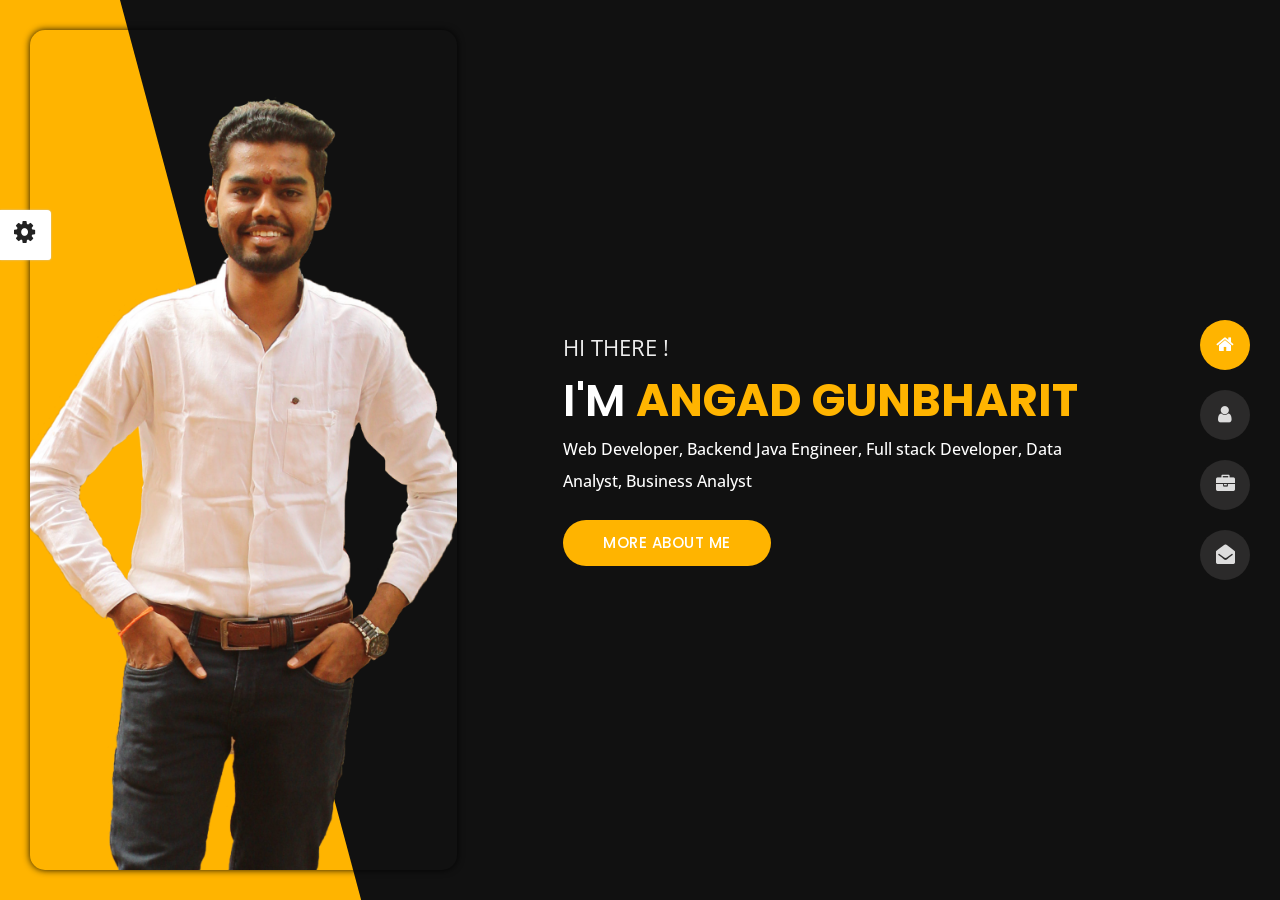
==== commit 84af350f: "Add files via upload" ====
--- a/index.html
+++ b/index.html
@@ -4,18 +4,18 @@
 
 <head>
     <meta charset="utf-8">
-    <title>Yash Pawar - Porfollio</title>
+    <title>Angad Gunbharit - Porfollio</title>
     <meta name="viewport" content="width=device-width, initial-scale=1">
     <meta name="title"
-        content="I am Yash, a student at VJTI, Mumbai. I am currently pursuing my bachelor's degree in Electronic Engineering. ">
+        content="I'm Angad Gunbharit, a highly skilled professional in the field of Information Systems with a strong foundation in Computer Engineering. Currently based in San Francisco, I am pursuing a Master's in Information Systems at the University of San Francisco, expected to be completed by December 2024.">
     <meta name="description"
-        content="A creative and resourceful Bachelor of Technology undergraduate at VJTI, Mumbai, aspiring for a position at a well-established firm. Aiming to secure an entry-level position in a reputable company where I can utilize my skills and gain maximum professional experience to pave the path for a future job opportunity.">
+        content="Trained intensively at Capgemini, I gained expertise in Java, Angular, Spring, and other tools. As a Software Developer at Amdocs – ABN-AMBRO Bank, I spearheaded the implementation of a cutting-edge banking system using microservices, achieving a 40% enhancement in customer experience and operational efficiency. At Capgemini Ellivio & EON, as a Senior Analyst, I led the end-to-end implementation of a Workorder Management System, resulting in a 40% reduction in response time and notable productivity gains through automation. I also led a Power BI team, contributing to a 40% increase in team productivity.">
     <meta name="keywords"
-        content="Yash Pawar, yash s pawar,yash sanjay pawar ,Developer, web developer , yspawar , yashspawar , yash ">
+        content="Angad Gunbharit, Web Developer, Backend Java Engineer, Full stack Developer, Data Analyst, Business Analyst">
     <meta name="robots" content="index, follow">
     <meta http-equiv="Content-Type" content="text/html; charset=utf-8">
     <meta name="language" content="English">
-    <meta name="author" content="Yash Sanjay Pawar">
+    <meta name="author" content="Angad Ulhas Gunbharit">
 
     <!-- Favicons -->
     <link href="./img/fami.PNG" rel="icon">
@@ -162,14 +162,11 @@
             <div class="col-lg-4 bg position-fixed d-none d-lg-block"></div>
             <div class="col-12 col-lg-8 offset-lg-4 home-details text-left text-sm-center text-lg-left">
                 <div>
-                    <img src="img/img-mobile.png" class="img-fluid main-img-mobile d-none d-sm-block d-lg-none"
-                        alt="my picture" />
+                    <img src="img/AG.png" class="img-fluid main-img-mobile d-none d-sm-block d-lg-none"
+                        alt="" />
                     <h6 class="text-uppercase open-sans-font mb-0 d-block d-sm-none d-lg-block">hi there !</h6>
-                    <h1 class="text-uppercase poppins-font"><span>I'm</span> Yash Pawar</h1>
-                    <p class="open-sans-font">I am Yash, a student at VJTI, Mumbai. I am currently pursuing my
-                        bachelor's degree in Electronic Engineering. I aim to gain maximum technical knowledge during
-                        the course of my eduction and hopefully apply the same for the benefit of the society in future.
-                        Being a passionate learner, I love to engage in new things</p>
+                    <h1 class="text-uppercase poppins-font"><span>I'm</span> Angad  Gunbharit</h1>
+                    <p class="open-sans-font">Web Developer, Backend Java Engineer, Full stack Developer, Data Analyst, Business Analyst</p>
                     <a href="./html/about.html" class="btn btn-about">more about me</a>
                 </div>
             </div>
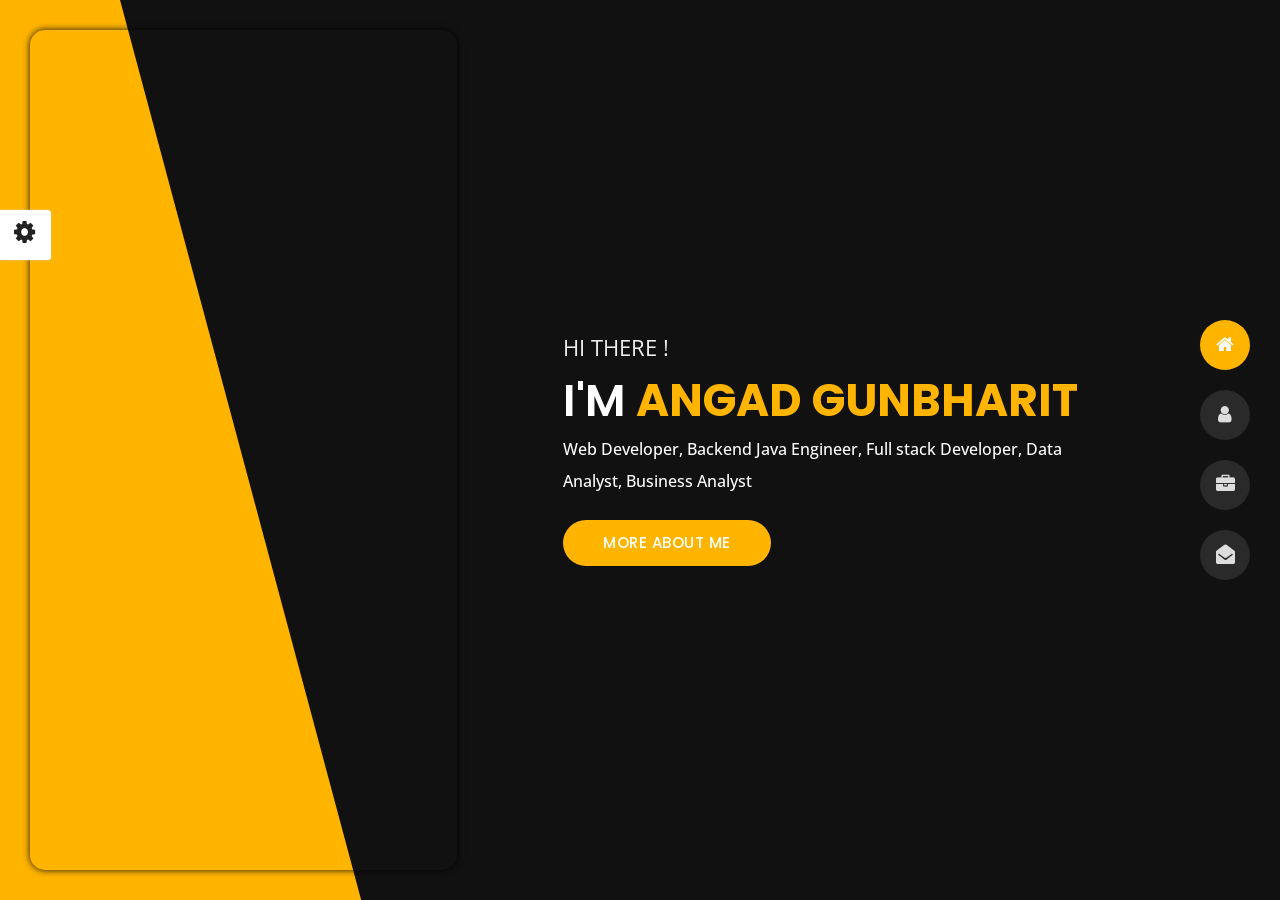
==== commit 25f71edf: "Update index.html" ====
--- a/index.html
+++ b/index.html
@@ -11,7 +11,7 @@
     <meta name="description"
         content="Trained intensively at Capgemini, I gained expertise in Java, Angular, Spring, and other tools. As a Software Developer at Amdocs – ABN-AMBRO Bank, I spearheaded the implementation of a cutting-edge banking system using microservices, achieving a 40% enhancement in customer experience and operational efficiency. At Capgemini Ellivio & EON, as a Senior Analyst, I led the end-to-end implementation of a Workorder Management System, resulting in a 40% reduction in response time and notable productivity gains through automation. I also led a Power BI team, contributing to a 40% increase in team productivity.">
     <meta name="keywords"
-        content="Angad Gunbharit, Web Developer, Backend Java Engineer, Full stack Developer, Data Analyst, Business Analyst">
+        content="Angad Gunbharit, Product Manager, Backend Java Engineer, Full stack Developer, Business Analyst">
     <meta name="robots" content="index, follow">
     <meta http-equiv="Content-Type" content="text/html; charset=utf-8">
     <meta name="language" content="English">
@@ -190,4 +190,4 @@
 
 </body>
 
-</html>+</html>
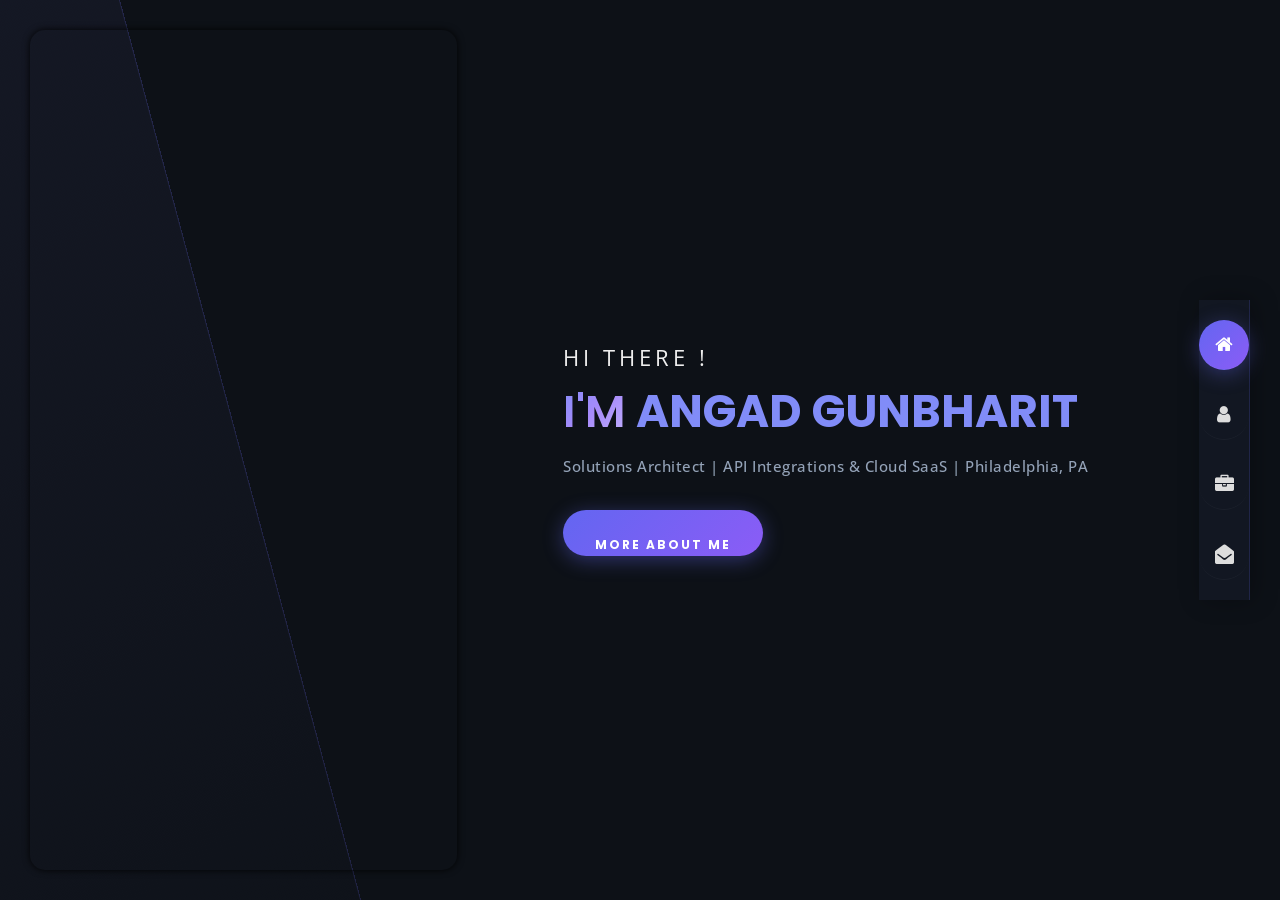
==== commit 7f0a5564: "Redesign theme and update resume content - Replace yellow skin with modern indigo/violet gradient th" ====
--- a/index.html
+++ b/index.html
@@ -4,14 +4,14 @@
 
 <head>
     <meta charset="utf-8">
-    <title>Angad Gunbharit - Porfollio</title>
+    <title>Angad Gunbharit - Portfolio</title>
     <meta name="viewport" content="width=device-width, initial-scale=1">
     <meta name="title"
-        content="I'm Angad Gunbharit, a highly skilled professional in the field of Information Systems with a strong foundation in Computer Engineering. Currently based in San Francisco, I am pursuing a Master's in Information Systems at the University of San Francisco, expected to be completed by December 2024.">
+        content="I'm Angad Gunbharit, a Solutions Architect with 4 years of experience in end-to-end API integrations and cloud-based SaaS deployments, based in Philadelphia, PA.">
     <meta name="description"
-        content="Trained intensively at Capgemini, I gained expertise in Java, Angular, Spring, and other tools. As a Software Developer at Amdocs – ABN-AMBRO Bank, I spearheaded the implementation of a cutting-edge banking system using microservices, achieving a 40% enhancement in customer experience and operational efficiency. At Capgemini Ellivio & EON, as a Senior Analyst, I led the end-to-end implementation of a Workorder Management System, resulting in a 40% reduction in response time and notable productivity gains through automation. I also led a Power BI team, contributing to a 40% increase in team productivity.">
+        content="Solutions Architect with expertise in guiding enterprise clients through requirements discovery, sandbox testing, and go-live management. Currently at Phenom People driving end-to-end SaaS implementations. Previously Product Manager at Ipser Lab - Tetra Labs and Technical Product Manager at Amdocs – ABN-AMBRO Bank. MS in Information Systems from the University of San Francisco.">
     <meta name="keywords"
-        content="Angad Gunbharit, Product Manager, Backend Java Engineer, Full stack Developer, Business Analyst">
+        content="Angad Gunbharit, Solutions Architect, Product Manager, API Integration, Cloud SaaS, Java, Angular, AWS, Azure">
     <meta name="robots" content="index, follow">
     <meta http-equiv="Content-Type" content="text/html; charset=utf-8">
     <meta name="language" content="English">
@@ -34,77 +34,14 @@
     <link href="css/style.css" rel="stylesheet">
 
     <!-- CSS Skin File -->
-    <link href="css/skins/yellow.css" rel="stylesheet">
-
-    <!-- Live Style Switcher - demo only -->
-    <link rel="alternate stylesheet" type="text/css" title="blue" href="css/skins/blue.css" />
-    <link rel="alternate stylesheet" type="text/css" title="green" href="css/skins/green.css" />
-    <link rel="alternate stylesheet" type="text/css" title="yellow" href="css/skins/yellow.css" />
-    <link rel="alternate stylesheet" type="text/css" title="blueviolet" href="css/skins/blueviolet.css" />
-    <link rel="alternate stylesheet" type="text/css" title="goldenrod" href="css/skins/goldenrod.css" />
-    <link rel="alternate stylesheet" type="text/css" title="magenta" href="css/skins/magenta.css" />
-    <link rel="alternate stylesheet" type="text/css" title="orange" href="css/skins/orange.css" />
-    <link rel="alternate stylesheet" type="text/css" title="purple" href="css/skins/purple.css" />
-    <link rel="alternate stylesheet" type="text/css" title="red" href="css/skins/red.css" />
-    <link rel="alternate stylesheet" type="text/css" title="yellowgreen" href="css/skins/yellowgreen.css" />
-    <link rel="stylesheet" type="text/css" href="css/styleswitcher.css" />
+    <link href="css/skins/indigo.css" rel="stylesheet">
+    <link href="css/theme-override.css" rel="stylesheet">
 
     <!-- Modernizr JS File -->
     <script src="js/modernizr.custom.js"></script>
 </head>
 
 <body class="home">
-    <!-- Live Style Switcher Starts - demo only -->
-    <div id="switcher" class="">
-        <div class="content-switcher">
-            <h4>STYLE SWITCHER</h4>
-            <ul>
-                <li>
-                    <a href="#" onclick="setActiveStyleSheet('purple');" title="purple" class="color"><img
-                            src="img/styleswitcher/purple.png" alt="purple" /></a>
-                </li>
-                <li>
-                    <a href="#" onclick="setActiveStyleSheet('red');" title="red" class="color"><img
-                            src="img/styleswitcher/red.png" alt="red" /></a>
-                </li>
-                <li>
-                    <a href="#" onclick="setActiveStyleSheet('blueviolet');" title="blueviolet" class="color"><img
-                            src="img/styleswitcher/blueviolet.png" alt="blueviolet" /></a>
-                </li>
-                <li>
-                    <a href="#" onclick="setActiveStyleSheet('blue');" title="blue" class="color"><img
-                            src="img/styleswitcher/blue.png" alt="blue" /></a>
-                </li>
-                <li>
-                    <a href="#" onclick="setActiveStyleSheet('goldenrod');" title="goldenrod" class="color"><img
-                            src="img/styleswitcher/goldenrod.png" alt="goldenrod" /></a>
-                </li>
-                <li>
-                    <a href="#" onclick="setActiveStyleSheet('magenta');" title="magenta" class="color"><img
-                            src="img/styleswitcher/magenta.png" alt="magenta" /></a>
-                </li>
-                <li>
-                    <a href="#" onclick="setActiveStyleSheet('yellowgreen');" title="yellowgreen" class="color"><img
-                            src="img/styleswitcher/yellowgreen.png" alt="yellowgreen" /></a>
-                </li>
-                <li>
-                    <a href="#" onclick="setActiveStyleSheet('orange');" title="orange" class="color"><img
-                            src="img/styleswitcher/orange.png" alt="orange" /></a>
-                </li>
-                <li>
-                    <a href="#" onclick="setActiveStyleSheet('green');" title="green" class="color"><img
-                            src="img/styleswitcher/green.png" alt="green" /></a>
-                </li>
-                <li>
-                    <a href="#" onclick="setActiveStyleSheet('yellow');" title="yellow" class="color"><img
-                            src="img/styleswitcher/yellow.png" alt="yellow" /></a>
-                </li>
-            </ul>
-            <div id="hideSwitcher">&times;</div>
-        </div>
-    </div>
-    <div id="showSwitcher" class="styleSecondColor"><i class="fa fa-cog fa-spin"></i></div>
-    <!-- Live Style Switcher Ends - demo only -->
     <!-- Header Starts -->
     <header class="header" id="navbar-collapse-toggle">
         <!-- Fixed Navigation Starts -->
@@ -166,7 +103,7 @@
                         alt="" />
                     <h6 class="text-uppercase open-sans-font mb-0 d-block d-sm-none d-lg-block">hi there !</h6>
                     <h1 class="text-uppercase poppins-font"><span>I'm</span> Angad  Gunbharit</h1>
-                    <p class="open-sans-font">Web Developer, Backend Java Engineer, Full stack Developer, Data Analyst, Business Analyst</p>
+                    <p class="open-sans-font">Solutions Architect | API Integrations & Cloud SaaS | Philadelphia, PA</p>
                     <a href="./html/about.html" class="btn btn-about">more about me</a>
                 </div>
             </div>
--- a/css/skins/indigo.css
+++ b/css/skins/indigo.css
@@ -0,0 +1,74 @@
+/* =================================================================== */
+/* INDIGO MODERN SKIN — #6366f1 / #818cf8
+====================================================================== */
+
+.home h1,
+.about .box-stats h3,
+.title-section h1 span,
+#menu li.active a,
+body.light #menu li.active a,
+.blog .post-container:hover .post-content .entry-header h3 a,
+.blog .post-content .entry-header h3 a:hover,
+.contact .custom-span-contact i,
+.portfolio .slideshow figcaption h3,
+.portfolio .slideshow a,
+.portfolio .grid figure:hover figcaption,
+.blog-post .meta i {
+  color: #818cf8;
+}
+
+.about .resume-box .icon,
+.contact ul.social li a:hover,
+body.light.contact ul.social li a:hover,
+.preloader .loader,
+.blog .page-link:hover,
+.blog .page-item.active .page-link,
+body.light.blog .page-link:hover,
+body.light.blog .page-item.active .page-link,
+.portfolio .grid li figure div,
+.header ul.icon-menu li.icon-box.active,
+.header ul.icon-menu li.icon-box:hover,
+body.light .header ul.icon-menu li.icon-box.active,
+body.light .header ul.icon-menu li.icon-box:hover,
+.btn,
+.header .icon-box h2,
+.home .color-block,
+.title-section hr,
+.portfolio .slideshow .carousel-indicators li.active {
+  background-color: #6366f1;
+}
+
+.contact .contactform input[type=text]:focus,
+.contact .contactform input[type=email]:focus,
+.contact .contactform textarea:focus,
+body.light.contact .contactform input[type=text]:focus,
+body.light.contact .contactform input[type=email]:focus,
+body.light.contact .contactform textarea:focus,
+.blog .page-item.active .page-link,
+.blog .page-link:hover,
+body.light.blog .page-item.active .page-link,
+body.light.blog .page-link:hover {
+  border: 1px solid #6366f1;
+}
+
+.blog .post-thumb {
+  border-bottom: 5px solid #6366f1;
+}
+
+.pie,
+.c100 .bar,
+.c100.p51 .fill, .c100.p52 .fill, .c100.p53 .fill, .c100.p54 .fill,
+.c100.p55 .fill, .c100.p56 .fill, .c100.p57 .fill, .c100.p58 .fill,
+.c100.p59 .fill, .c100.p60 .fill, .c100.p61 .fill, .c100.p62 .fill,
+.c100.p63 .fill, .c100.p64 .fill, .c100.p65 .fill, .c100.p66 .fill,
+.c100.p67 .fill, .c100.p68 .fill, .c100.p69 .fill, .c100.p70 .fill,
+.c100.p71 .fill, .c100.p72 .fill, .c100.p73 .fill, .c100.p74 .fill,
+.c100.p75 .fill, .c100.p76 .fill, .c100.p77 .fill, .c100.p78 .fill,
+.c100.p79 .fill, .c100.p80 .fill, .c100.p81 .fill, .c100.p82 .fill,
+.c100.p83 .fill, .c100.p84 .fill, .c100.p85 .fill, .c100.p86 .fill,
+.c100.p87 .fill, .c100.p88 .fill, .c100.p89 .fill, .c100.p90 .fill,
+.c100.p91 .fill, .c100.p92 .fill, .c100.p93 .fill, .c100.p94 .fill,
+.c100.p95 .fill, .c100.p96 .fill, .c100.p97 .fill, .c100.p98 .fill,
+.c100.p99 .fill, .c100.p100 .fill {
+  border: 0.08em solid #6366f1;
+}
--- a/css/theme-override.css
+++ b/css/theme-override.css
@@ -0,0 +1,453 @@
+/* =================================================================== */
+/* MODERN THEME OVERRIDE — Angad Gunbharit Portfolio
+   Dark navy + Indigo accent, glassmorphism, modern typography
+====================================================================== */
+
+/* ---- Custom properties ---- */
+:root {
+  --bg:        #0d1117;
+  --bg-card:   #161b27;
+  --bg-card2:  #1e2435;
+  --border:    rgba(99, 102, 241, 0.18);
+  --accent:    #6366f1;
+  --accent-lt: #818cf8;
+  --accent-2:  #a78bfa;
+  --text:      #e2e8f0;
+  --text-muted:#94a3b8;
+  --radius:    14px;
+  --shadow:    0 8px 32px rgba(0,0,0,0.45);
+  --transition: 0.3s cubic-bezier(0.4,0,0.2,1);
+}
+
+/* ---- Hide style switcher ---- */
+#switcher,
+#showSwitcher {
+  display: none !important;
+}
+
+/* ---- Scrollbar ---- */
+::-webkit-scrollbar { width: 6px; }
+::-webkit-scrollbar-track { background: var(--bg); }
+::-webkit-scrollbar-thumb { background: var(--accent); border-radius: 3px; }
+
+/* ---- Base ---- */
+body {
+  background-color: var(--bg) !important;
+  color: var(--text) !important;
+  font-feature-settings: "kern" 1, "liga" 1;
+  -webkit-font-smoothing: antialiased;
+}
+
+/* ---- Sidebar nav — glassmorphism ---- */
+@media (min-width: 992px) {
+  .header ul.icon-menu {
+    background: rgba(22, 27, 39, 0.72) !important;
+    backdrop-filter: blur(18px);
+    -webkit-backdrop-filter: blur(18px);
+    border-right: 1px solid var(--border);
+    box-shadow: 4px 0 24px rgba(0,0,0,0.3);
+  }
+
+  .header ul.icon-menu li.icon-box {
+    background: transparent !important;
+    border-bottom: 1px solid rgba(255,255,255,0.04);
+    transition: var(--transition);
+  }
+
+  .header ul.icon-menu li.icon-box.active,
+  .header ul.icon-menu li.icon-box:hover {
+    background: linear-gradient(135deg, #6366f1, #8b5cf6) !important;
+    box-shadow: 0 4px 20px rgba(99, 102, 241, 0.35);
+  }
+
+  .header .icon-box h2 {
+    background: linear-gradient(135deg, #6366f1, #8b5cf6) !important;
+    border-radius: 0 var(--radius) var(--radius) 0;
+    letter-spacing: 1px;
+    font-size: 11px;
+    font-weight: 700;
+  }
+}
+
+/* ---- Hero (Home) ---- */
+.home h6 {
+  color: var(--text-muted);
+  letter-spacing: 4px;
+  font-size: 12px;
+}
+
+.home h1 {
+  font-size: clamp(2rem, 5vw, 3.4rem);
+  line-height: 1.15;
+  font-weight: 800;
+}
+
+.home h1 span {
+  background: linear-gradient(135deg, #818cf8 0%, #a78bfa 50%, #c4b5fd 100%);
+  -webkit-background-clip: text;
+  -webkit-text-fill-color: transparent;
+  background-clip: text;
+}
+
+.home-details p.open-sans-font {
+  color: var(--text-muted);
+  font-size: 15px;
+  letter-spacing: 0.5px;
+  margin: 16px 0 28px;
+}
+
+.home .color-block {
+  background: linear-gradient(160deg, #1a1d2e 0%, #0d1117 100%) !important;
+  border-right: 1px solid var(--border);
+}
+
+/* ---- Buttons ---- */
+.btn,
+.btn-about,
+.btn-download,
+.btn-contact {
+  background: linear-gradient(135deg, #6366f1, #8b5cf6) !important;
+  border: none !important;
+  border-radius: 30px !important;
+  padding: 12px 32px !important;
+  font-size: 12px !important;
+  font-weight: 700 !important;
+  letter-spacing: 2px !important;
+  text-transform: uppercase !important;
+  color: #fff !important;
+  transition: var(--transition) !important;
+  box-shadow: 0 4px 20px rgba(99, 102, 241, 0.4) !important;
+}
+
+.btn:hover,
+.btn-about:hover,
+.btn-download:hover,
+.btn-contact:hover {
+  background: linear-gradient(135deg, #4f46e5, #7c3aed) !important;
+  box-shadow: 0 6px 28px rgba(99, 102, 241, 0.6) !important;
+  transform: translateY(-2px);
+}
+
+/* ---- Page title section ---- */
+.title-section h1 {
+  font-weight: 800;
+  font-size: clamp(1.8rem, 4vw, 2.6rem);
+  color: var(--text);
+}
+
+.title-section h1 span {
+  background: linear-gradient(135deg, #818cf8, #a78bfa);
+  -webkit-background-clip: text;
+  -webkit-text-fill-color: transparent;
+  background-clip: text;
+}
+
+.title-bg {
+  color: rgba(99, 102, 241, 0.06) !important;
+  font-size: clamp(3rem, 10vw, 8rem);
+  font-weight: 900;
+  letter-spacing: 8px;
+}
+
+/* ---- About: Personal info ---- */
+.about-list .title {
+  color: var(--text-muted);
+  font-size: 12px;
+  letter-spacing: 1px;
+  text-transform: uppercase;
+}
+
+.about-list .value {
+  color: var(--text);
+  font-weight: 600;
+}
+
+/* ---- Stats boxes ---- */
+.box-stats {
+  background: var(--bg-card) !important;
+  border: 1px solid var(--border) !important;
+  border-radius: var(--radius) !important;
+  padding: 24px 20px !important;
+  transition: var(--transition);
+  box-shadow: var(--shadow);
+}
+
+.box-stats:hover {
+  border-color: rgba(99, 102, 241, 0.4) !important;
+  transform: translateY(-4px);
+  box-shadow: 0 12px 40px rgba(99, 102, 241, 0.2);
+}
+
+.box-stats h3 {
+  font-size: 2.4rem !important;
+  font-weight: 800 !important;
+  background: linear-gradient(135deg, #818cf8, #a78bfa);
+  -webkit-background-clip: text;
+  -webkit-text-fill-color: transparent;
+  background-clip: text;
+}
+
+.box-stats p {
+  color: var(--text-muted) !important;
+  font-size: 11px !important;
+  letter-spacing: 1.5px !important;
+}
+
+/* ---- Skills circles ---- */
+.c100 {
+  background: var(--bg-card) !important;
+  box-shadow: inset 0 0 0 0.08em rgba(99,102,241,0.12);
+}
+
+.c100 > span {
+  color: var(--text) !important;
+  font-weight: 700;
+  font-size: 1.1em;
+}
+
+.c100:after {
+  background: var(--bg-card) !important;
+}
+
+.c100:hover > span {
+  color: var(--accent-lt) !important;
+}
+
+.c100 + h6 {
+  color: var(--text-muted);
+  font-size: 10px;
+  letter-spacing: 1px;
+}
+
+/* ---- Section separator ---- */
+hr.separator {
+  border-top: 1px solid rgba(99, 102, 241, 0.15) !important;
+  margin: 60px auto 50px;
+  max-width: 60%;
+}
+
+/* ---- Custom section titles ---- */
+.custom-title {
+  font-size: 22px;
+  font-weight: 700;
+  color: var(--text);
+  letter-spacing: 1px;
+  position: relative;
+}
+
+.custom-title::after {
+  content: '';
+  display: block;
+  width: 40px;
+  height: 3px;
+  background: linear-gradient(90deg, #6366f1, #a78bfa);
+  border-radius: 2px;
+  margin-top: 10px;
+}
+
+.text-sm-center .custom-title::after {
+  margin: 10px auto 0;
+}
+
+/* ---- Experience / Resume timeline ---- */
+.resume-box ul li {
+  background: var(--bg-card) !important;
+  border: 1px solid var(--border);
+  border-radius: var(--radius);
+  padding: 20px 20px 20px 64px !important;
+  margin-bottom: 20px !important;
+  transition: var(--transition);
+  box-shadow: var(--shadow);
+}
+
+.resume-box ul li:hover {
+  border-color: rgba(99, 102, 241, 0.4);
+  box-shadow: 0 8px 32px rgba(99, 102, 241, 0.15);
+  transform: translateY(-2px);
+}
+
+.resume-box .icon {
+  background: linear-gradient(135deg, #6366f1, #8b5cf6) !important;
+  border-radius: 50%;
+  width: 38px;
+  height: 38px;
+  display: flex;
+  align-items: center;
+  justify-content: center;
+  box-shadow: 0 4px 16px rgba(99, 102, 241, 0.4);
+  top: 20px !important;
+  left: 14px !important;
+}
+
+.resume-box .icon i {
+  font-size: 14px;
+  color: #fff;
+  line-height: 1;
+  margin: 0;
+}
+
+.resume-box .time {
+  background: rgba(99, 102, 241, 0.12) !important;
+  color: var(--accent-lt) !important;
+  border-radius: 20px;
+  padding: 2px 12px;
+  font-size: 10px;
+  letter-spacing: 1px;
+  border: 1px solid rgba(99, 102, 241, 0.2);
+  display: inline-block;
+  margin-bottom: 8px;
+}
+
+.resume-box h5 {
+  font-size: 13px;
+  font-weight: 700;
+  color: var(--text);
+  margin: 6px 0 4px;
+  letter-spacing: 0.5px;
+}
+
+.resume-box .place {
+  display: block;
+  color: var(--accent-lt) !important;
+  font-size: 12px;
+  font-weight: 600;
+}
+
+.resume-box .place::before {
+  background: var(--accent-lt) !important;
+}
+
+.resume-box p {
+  color: var(--text-muted) !important;
+  font-size: 13px;
+  line-height: 1.7;
+  margin-bottom: 0;
+}
+
+/* Hide the old pseudo-element vertical line */
+.resume-box ul li:after {
+  display: none;
+}
+
+/* ---- Contact page ---- */
+.contact .custom-span-contact {
+  background: var(--bg-card);
+  border: 1px solid var(--border);
+  border-radius: var(--radius);
+  padding: 14px 14px 14px 48px;
+  margin-bottom: 14px;
+  transition: var(--transition);
+}
+
+.contact .custom-span-contact:hover {
+  border-color: rgba(99,102,241,0.4);
+}
+
+.contact .custom-span-contact span {
+  color: var(--text-muted);
+  font-size: 11px;
+  letter-spacing: 1px;
+  text-transform: uppercase;
+}
+
+.contact ul.social li a {
+  background: var(--bg-card) !important;
+  border: 1px solid var(--border);
+  transition: var(--transition);
+}
+
+.contact ul.social li a:hover {
+  background: linear-gradient(135deg, #6366f1, #8b5cf6) !important;
+  border-color: transparent;
+  box-shadow: 0 4px 16px rgba(99, 102, 241, 0.4);
+  transform: translateY(-3px);
+}
+
+/* ---- Contact form ---- */
+.contact .contactform input[type=text],
+.contact .contactform input[type=email],
+.contact .contactform textarea {
+  background: var(--bg-card) !important;
+  border: 1px solid var(--border) !important;
+  border-radius: 10px !important;
+  color: var(--text) !important;
+  transition: var(--transition) !important;
+  padding: 14px 18px !important;
+}
+
+.contact .contactform input[type=text]:focus,
+.contact .contactform input[type=email]:focus,
+.contact .contactform textarea:focus {
+  border-color: var(--accent) !important;
+  box-shadow: 0 0 0 3px rgba(99, 102, 241, 0.15) !important;
+  outline: none !important;
+}
+
+.contact .contactform input::placeholder,
+.contact .contactform textarea::placeholder {
+  color: var(--text-muted) !important;
+  font-size: 12px;
+  letter-spacing: 1px;
+}
+
+/* ---- Portfolio grid ---- */
+.portfolio .grid li figure div {
+  background: linear-gradient(135deg, rgba(99,102,241,0.85), rgba(139,92,246,0.85)) !important;
+  backdrop-filter: blur(4px);
+}
+
+.portfolio .grid li figure div span {
+  font-size: 13px;
+  font-weight: 600;
+  letter-spacing: 0.5px;
+}
+
+/* ---- Portfolio slideshow ---- */
+.portfolio .slideshow figure {
+  background: var(--bg-card) !important;
+  border-radius: var(--radius) !important;
+}
+
+.portfolio .slideshow figcaption {
+  background: var(--bg-card);
+  border-bottom: 1px solid var(--border);
+  border-radius: var(--radius) var(--radius) 0 0;
+}
+
+/* ---- Mobile menu ---- */
+#menuToggle {
+  border: 1px solid var(--border) !important;
+  background: rgba(22, 27, 39, 0.9) !important;
+  backdrop-filter: blur(10px);
+  border-radius: 10px;
+}
+
+#menu {
+  background: rgba(13, 17, 23, 0.95) !important;
+  border-top: 1px solid var(--border);
+}
+
+#menu li a {
+  color: var(--text-muted);
+  transition: color var(--transition);
+}
+
+#menu li.active a,
+#menu li a:hover {
+  color: var(--accent-lt);
+}
+
+#menuToggle > span {
+  background: var(--text) !important;
+}
+
+/* ---- Preloader ---- */
+.preloader .loader {
+  background: linear-gradient(135deg, #6366f1, #8b5cf6) !important;
+}
+
+/* ---- Selection ---- */
+::selection {
+  background: rgba(99, 102, 241, 0.35);
+  color: #fff;
+}
